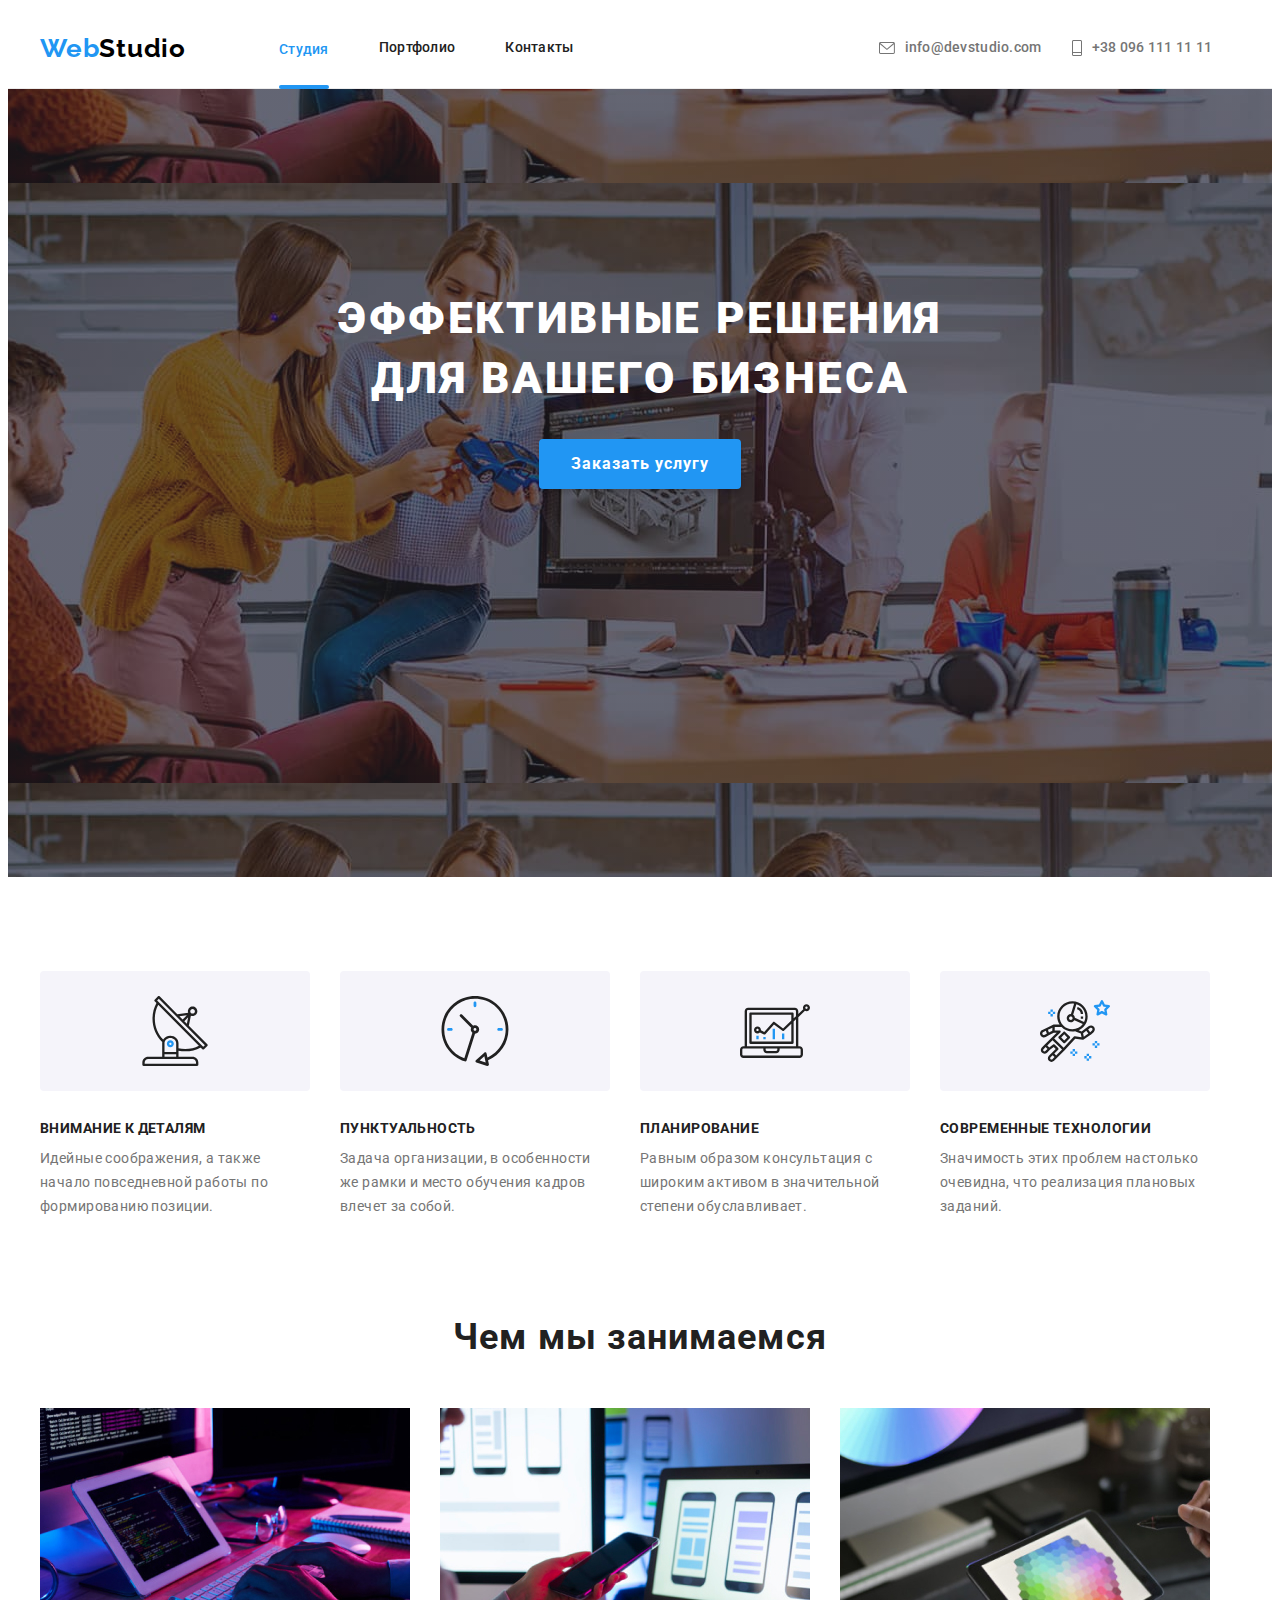
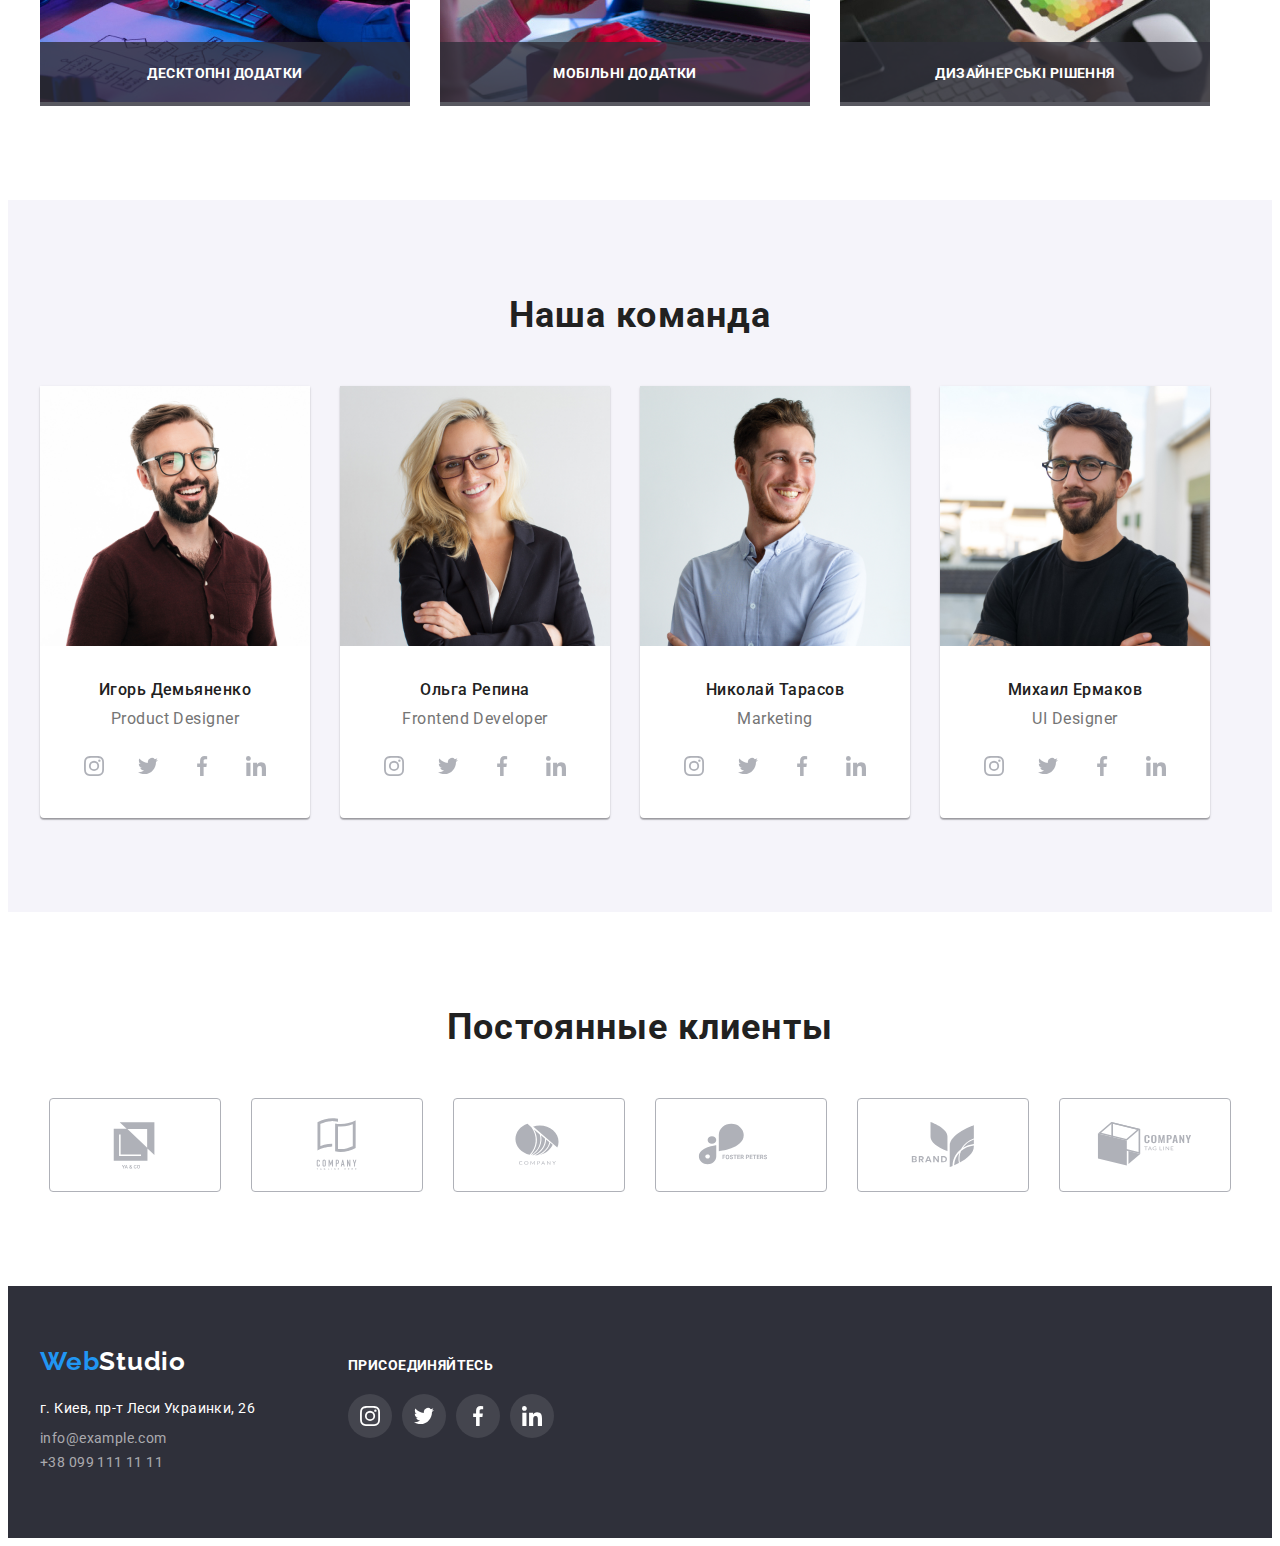
==== index.html @ 121e08d0 "#6 START" ====
<!DOCTYPE html>
<html lang="en">

<head>
  <meta charset="UTF-8" />
  <meta http-equiv="X-UA-Compatible" content="IE=edge" />
  <meta name="viewport" content="width=device-width, initial-scale=1.0" />
  <title>goit-markup-hw-05</title>
  <link rel="preconnect" href="https://fonts.googleapis.com" />
  <link rel="preconnect" href="https://fonts.gstatic.com" crossorigin />
  <link href="https://fonts.googleapis.com/css2?family=Raleway:wght@700&family=Roboto:wght@400;500;700;900&display=swap"
    rel="stylesheet" />
  <link rel="stylesheet" href="https://cdnjs.cloudflare.com/ajax/libs/modern-normalize/1.1.0/modern-normalize.min.css"
    integrity="sha512-wpPYUAdjBVSE4KJnH1VR1HeZfpl1ub8YT/NKx4PuQ5NmX2tKuGu6U/JRp5y+Y8XG2tV+wKQpNHVUX03MfMFn9Q=="
    crossorigin="anonymous" referrerpolicy="no-referrer" />
  <link rel="stylesheet" href="./css/styles.css" />
</head>

<body class="page">
  <!-- Header section -->
  <header class="page-header">
    <div class="container header-container">
      <nav class="nav-site, link">
        <a class="logo-link link" href="" lang="en">Web<span class="logo-accent">Studio</span></a>
        <ul class="nav-list list">
          <li><a class="nav-item nav-item-studio" href="">Студия</a></li>
          <li><a class="nav-item link" href="./portfolio.html">Портфолио</a></li>
          <li><a class="nav-item link nav-item-contacts" href="index.html">Контакты</a></li>
        </ul>
      </nav>

      <ul class="contacts-header list">
        <li class="contacts-item">
          <a class="contacts-link link contacts-link-icons" href="info@devstudio.com"><svg class="mailhover-icons"
              width="16px" height="12px">
              <use href="./images/icons/icons2.svg#mailhover">
            </svg>info@devstudio.com</a>
        </li>
        <li class="contacts-item"><a class="contacts-tel link" href="+380961111111"><svg class="vector-icons"
              width="10px" height="16px">
              <use href="./images/icons/icons2.svg#vector">
            </svg>+38 096 111 11 11</a></li>
      </ul>
    </div>
  </header>

  <!-- Main -->
  <main>
    <!-- Hero -->

    <section class="hero overlay">
      <div class="container container-hero">
        <h1 class="hero-text">
          Эффективные решения <br />
          для вашего бизнеса
        </h1>
        <button type="button" data-modal-open class="btn container-btn">Заказать услугу</button>
      </div>
    </section>
    
    <!--  Наши преимущества advantage -->

    <section class="advantage">
      <!-- <h2>Наши преимущества</h2> -->
      <div class="container advantage-container">
        <ul class="advantage-list list">
          <li class="advantage-antenna advantage-icons">
            <div class="icon"><svg class="antenna" width="70px" height="70px">
                <use href="./images/icons/icons2.svg#antenna"></use>
              </svg></div>
            <div class="advantage-item">
              <h3 class="advantage-title">Внимание к деталям</h3>
              <p class="advantage-text">
                Идейные соображения, а также <br />
                начало повседневной работы по <br />
                формированию позиции.
              </p>
            </div>
          </li>
          <li class="advantage-clock advantage-icons">
            <div class="icon"><svg class="clock" width="70px" height="70px">
                <use href="./images/icons/icons2.svg#clock"></use>
              </svg></div>
            <div class="advantage-item">
              <h3 class="advantage-title">Пунктуальность</h3>
              <p class="advantage-text">
                Задача организации, в особенности <br />
                же рамки и место обучения кадров <br />
                влечет за собой.
              </p>
            </div>
          </li>
          <li class="advantage-diagram advantage-icons">
            <div class="icon"><svg class="diagram" width="70px" height="70px">
                <use href="./images/icons/icons2.svg#diagram"></use>
              </svg></div>
            <div class="advantage-item">
              <h3 class="advantage-title">Планирование</h3>
              <p class="advantage-text">
                Равным образом консультация с <br />
                широким активом в значительной <br />
                степени обуславливает.
              </p>
            </div>
          </li>
          <li class="advantage-astronaut advantage-icons">
            <div class="icon"><svg class="astronaut" width="70px" height="70px">
                <use href="./images/icons/icons2.svg#astronaut"></use>
              </svg>
            </div>
            <h3 class="advantage-title">Современные технологии</h3>
            <p class="advantage-text">
              Значимость этих проблем настолько <br />
              очевидна, что реализация плановых <br />
              заданий.
            </p>
          </li>
        </ul>
      </div>
    </section>

    <!-- Чем мы занимаемся benefits -->

    <section class="benefits">
      <div class="container container-benefits">
        <h2 class="benefits-text">Чем мы занимаемся</h2>
        <ul class="benefits-list list">
          <li class="benefits-item">
            <div class="benefits-foto-list">
              <img src="./images/studio/img1.jpg" alt="Верстка" width="370" />
              <div class="benefits-photo-list-action">
                <p class="benefits-text-action">
                  Десктопні додатки
                </p>
              </div>
            </div>
          </li>
          <li class="benefits-item">
            <div class="benefits-foto-list">
              <img src="./images/studio/img2.jpg" alt="Наше качество" width="370" />
              <div class="benefits-photo-list-action">
                <p class="benefits-text-action">
                  Мобільні додатки
                </p>
              </div>
            </div>
          </li>
          <li class="benefits-item">
            <div class="benefits-foto-list">
              <img src="./images/studio/img3.jpg" alt="Палитра" width="370" />
              <div class="benefits-photo-list-action">
                <p class="benefits-text-action">
                  Дизайнерські рішення
                </p>
              </div>
            </div>
          </li>
        </ul>
      </div>
    </section>

    <!-- Наша команда -->

    <section class="team">
      <div class="container container-team">
        <h2 class="team-text">Наша команда</h2>
        <ul class="team-list list">
          <li class="team-items">
            <img class="team-photo" src="./images/studio/img4.jpg" alt="работник1" width="270" />
            <div class="team-name-post">
              <h3 class="team-name">Игорь Демьяненко</h3>
              <p class="team-post">Product Designer</p>
              <ul class="social-list">
                <li><a class="social-link" href rel="noopener nooferrer" target="_blank" aria-label="instagram">
                    <svg class="social-icon" width="20px" height="20px">
                      <use href="./images/icons/icons2.svg#instagram"></use>
                    </svg>
                  </a></li>
                <li><a class="social-link" href rel="noopener nooferrer" target="_blank" aria-label="twitter">
                    <svg class="social-icon" width="20px" height="20px">
                      <use href="./images/icons/icons2.svg#twitter"></use>
                    </svg>
                  </a></li>
                <li><a class="social-link" href rel="noopener nooferrer" target="_blank" aria-label="facebook">
                    <svg class="social-icon" width="20px" height="20px">
                      <use href="./images/icons/icons2.svg#facebook"></use>
                    </svg>
                  </a></li>
                <li><a class="social-link" href rel="noopener nooferrer" target="_blank" aria-label="linkedin">
                    <svg class="social-icon" width="20px" height="20px">
                      <use href="./images/icons/icons2.svg#linkedin"></use>
                    </svg>
                  </a></li>
              </ul>
            </div>
          </li>
          <li class="team-items">
            <img class="team-photo" src="./images/studio/img5.jpg" alt="работник2" width="270" />
            <div class="team-name-post">
              <h3 class="team-name">Ольга Репина</h3>
              <p class="team-post">Frontend Developer</p>
              <ul class="social-list">
                <li><a class="social-link" href rel="noopener nooferrer" target="_blank" aria-label="instagram">
                    <svg class="social-icon" width="20px" height="20px">
                      <use href="./images/icons/icons2.svg#instagram"></use>
                    </svg>
                  </a></li>
                <li><a class="social-link" href rel="noopener nooferrer" target="_blank" aria-label="twitter">
                    <svg class="social-icon" width="20px" height="20px">
                      <use href="./images/icons/icons2.svg#twitter"></use>
                    </svg>
                  </a></li>
                <li><a class="social-link" href rel="noopener nooferrer" target="_blank" aria-label="facebook">
                    <svg class="social-icon" width="20px" height="20px">
                      <use href="./images/icons/icons2.svg#facebook"></use>
                    </svg>
                  </a></li>
                <li><a class="social-link" href rel="noopener nooferrer" target="_blank" aria-label="linkedin">
                    <svg class="social-icon" width="20px" height="20px">
                      <use href="./images/icons/icons2.svg#linkedin"></use>
                    </svg>
                  </a></li>
              </ul>
            </div>
          </li>
          <li class="team-items">
            <img class="team-photo" src="./images/studio/img6.jpg" alt="работник3" width="270" />
            <div class="team-name-post">
              <h3 class="team-name">Николай Тарасов</h3>
              <p class="team-post">Marketing</p>
              <ul class="social-list">
                <li><a class="social-link" href rel="noopener nooferrer" target="_blank" aria-label="instagram">
                    <svg class="social-icon" width="20px" height="20px">
                      <use href="./images/icons/icons2.svg#instagram"></use>
                    </svg>
                  </a></li>
                <li><a class="social-link" href rel="noopener nooferrer" target="_blank" aria-label="twitter">
                    <svg class="social-icon" width="20px" height="20px">
                      <use href="./images/icons/icons2.svg#twitter"></use>
                    </svg>
                  </a></li>
                <li><a class="social-link" href rel="noopener nooferrer" target="_blank" aria-label="facebook">
                    <svg class="social-icon" width="20px" height="20px">
                      <use href="./images/icons/icons2.svg#facebook"></use>
                    </svg>
                  </a></li>
                <li><a class="social-link" href rel="noopener nooferrer" target="_blank" aria-label="linkedin">
                    <svg class="social-icon" width="20px" height="20px">
                      <use href="./images/icons/icons2.svg#linkedin"></use>
                    </svg>
                  </a>
                </li>
              </ul>
            </div>
          </li>
          <li class="team-items">
            <img class="team-photo" src="./images/studio/img7.jpg" alt="работник4" width="270" />
            <div class="team-name-post">
              <h3 class="team-name">Михаил Ермаков</h3>
              <p class="team-post">UI Designer</p>
              <ul class="social-list">
                <li><a class="social-link" href rel="noopener nooferrer" target="_blank" aria-label="instagram">
                    <svg class="social-icon" width="20px" height="20px">
                      <use href="./images/icons/icons2.svg#instagram"></use>
                    </svg>
                  </a></li>
                <li><a class="social-link" href rel="noopener nooferrer" target="_blank" aria-label="twitter">
                    <svg class="social-icon" width="20px" height="20px">
                      <use href="./images/icons/icons2.svg#twitter"></use>
                    </svg>
                  </a></li>
                <li><a class="social-link" href rel="noopener nooferrer" target="_blank" aria-label="facebook">
                    <svg class="social-icon" width="20px" height="20px">
                      <use href="./images/icons/icons2.svg#facebook"></use>
                    </svg>
                  </a></li>
                <li><a class="social-link" href rel="noopener nooferrer" target="_blank" aria-label="linkedin">
                    <svg class="social-icon" width="20px" height="20px">
                      <use href="./images/icons/icons2.svg#linkedin"></use>
                    </svg>
                  </a></li>
              </ul>
            </div>
          </li>
        </ul>
      </div>
    </section>
    <!-- Постоянные клиенты -->
    <section class="section section-clients">
      <div class="container">
        <h3 class="title-clients">Постоянные клиенты</h3>
        <ul class="list-clients">
          <li class="client-box ">
            <a class="clients-icon-icon" href="" target="_blank" rel="noopener nooferrer" aria-label="YA & CO">
              <svg class="clients-icon" width="106px" height="60px">
                <use href="./images/icons/icons2.svg#logo1"></use>
              </svg></a>
          </li>
          <li class="client-box"><a class="clients-icon-icon" href="" target="_blank" rel="noopener nooferrer"
              aria-label="Company tagline here">
              <svg class="clients-icon" width="106px" height="60px">
                <use href="./images/icons/icons2.svg#logo2"></use>
              </svg></a>
          </li>
          <li class="client-box"><a class="clients-icon-icon" href="" target="_blank" rel="noopener nooferrer"
              aria-label="Company">
              <svg class="clients-icon" width="106px" height="60px">
                <use href="./images/icons/icons2.svg#logo3"></use>
              </svg></a>
          </li>
          <li class="client-box"><a class="clients-icon-icon" href="" target="_blank" rel="noopener nooferrer"
              aria-label="FOSTER PETERS">
              <svg class="clients-icon" width="106px" height="60px">
                <use href="./images/icons/icons2.svg#logo4"></use>
              </svg></a>
          </li>
          <li class="client-box"><a class="clients-icon-icon" href="" target="_blank" rel="noopener nooferrer"
              aria-label="Brand">
              <svg class="clients-icon" width="106px" height="60px">
                <use href="./images/icons/icons2.svg#logo5"></use>
              </svg></a>
          </li>
          <li class="client-box"><a class="clients-icon-icon" href="" target="_blank" rel="noopener nooferrer"
              aria-label="Company tag line">
              <svg class="clients-icon" width="106px" height="60px">
                <use href="./images/icons/icons2.svg#logo6"></use>
              </svg></a>
          </li>
        </ul>
      </div>
    </section>
  </main>
  <!-- Футер -->
  <footer class="footer">
    <div class="container">
      <div class="footer-flex">
        <a class="logo-link link logo-link-footer" href="" lang="en">Web<span
            class="logo-accent-footer">Studio</span></a>
        <address>
          <ul class="footer-list list">
            <li class="footer-item">
              <a class="footer-mail link" href="https://bit.ly/3pXMvUd" target="_blank" rel="noopener noreferrer"><samp
                  class="footer-text">г. Киев, пр-т Леси Украинки, 26</samp>
              </a>
            </li>
            <li class="footer-item">
              <a class="link-footer" href="mailto:info@devstudio.com">info@example.com</a>
            </li>
            <li><a class="footer-tel link" href="tel=+380991111111">+38 099 111 11 11</a></li>
          </ul>
        </address>
      </div>
      <!-- Футер. Правый блок -->
      <div class="footer-right-block ">
        <h3 class="footer-title">присоединяйтесь</h3>
        <ul class="footer-social-list">
          <li><a class="footer-social-link" href rel="noopener nooferrer" target="_blank" aria-label="instagram">
              <svg class="footer-social-icon" width="20px" height="20px">
                <use href="./images/icons/icons2.svg#instagram"></use>
              </svg>
            </a></li>
          <li><a class="footer-social-link" href rel="noopener nooferrer" target="_blank" aria-label="twitter">
              <svg class="footer-social-icon" width="20px" height="20px">
                <use href="./images/icons/icons2.svg#twitter"></use>
              </svg>
            </a></li>
          <li><a class="footer-social-link" href rel="noopener nooferrer" target="_blank" aria-label="facebook">
              <svg class="footer-social-icon" width="20px" height="20px">
                <use href="./images/icons/icons2.svg#facebook"></use>
              </svg>
            </a></li>
          <li><a class="footer-social-link" href rel="noopener nooferrer" target="_blank" aria-label="linkedin">
              <svg class="footer-social-icon" width="20px" height="20px">
                <use href="./images/icons/icons2.svg#linkedin"></use>
              </svg>
            </a></li>
      </div>
    </div>
  </footer>
  <div class="backdrope is-hidden" data-modal>
    <div class="modal">
      <button type="button" class="button-close-modal" data-modal-close>
        <svg class="svg-close-modal" width="11" height="11">
          <use href="./images/icons/icons2.svg#close"></use>
        </svg>
      </button>
    </div>
  </div>
  <script src="./js/modal.js"></script>
</body>

</html>
---- css/styles.css ----
:root {
    /* fonts */
    --main-font: 'Roboto', sans-serif;
    --secondary-font: 'Raleway', sans-serif;
    /* text color */
    --main-txt-cl: #212121;
    --secondary-txt-cl: #757575;
    --logo-blue-txt-cl: #2196F3;
    --logo-black-txt-cl: #000000;
    --logo-white-txt-cl: #FFFFFF;
    /* bg color */
    --dark-bg-cl: #2F303A;
    --light-bg-cl: #F5F4FA;
    /* others */
    --button-text-color: #000000;
    --focus-color: #ffffff;
}


body {
    font-family: var(--main-font);
    color: var(--main-txt-cl);
}

/* reset styles */
.link-footer, .contacts-link,
.link,
.link-cards {
    text-decoration: none;
    color: currentColor;
}

.list {
    list-style: none;
    padding: 0;
    margin: 0;
}

h1,h2,h3,h4,h5,h6,p {
    margin: 0;
}

/* Header section */
.container {
    width: 1200px;
    padding-left: 15px;
    padding-right: 15px;
    margin-left: auto;
    margin-right: auto;
}
.container-styles {
    padding-top: 94px;
    padding-bottom: 94px;
}

.page-header {
border-bottom: 1px solid #ECECEC;
}
.header-container {
    display: flex;
    
}
 .link {
    display: flex;
}
 
.logo-link {
    margin-right: 93px;
    align-items: center;
}
 
.nav-list {
    display: flex;
    align-items: center;    
}

.nav-item {
    padding-top: 32px;
    padding-bottom: 32px;
    margin-right: 50px;
}

.nav-item {
    position: relative;
    transition: color 250ms cubic-bezier(0.4, 0, 0.2, 1);


}

.nav-item-contacts {
    margin-right: 0;
}   

.contacts-header {
    margin-left: 305px;
    display: flex;
    align-items: center;
    font-weight: 500;
    font-size: 14px;
    color: #757575;
    
}

.mailhover-icons {
    display: flex;
    justify-content: center;
    align-items: center;
    margin-right: 10px;
    fill:currentColor;
    
}
.vector-icons {
    display: flex;
    justify-content: center;
    align-items: center;
    margin-right: 10px;
    fill: currentColor; 
    
}
.contacts-link {
    align-items: center;
    padding-top: 32px;
    padding-bottom: 32px;
    margin-right: 30px;
    position: relative;
    transition: color 250ms cubic-bezier(0.4, 0, 0.2, 1);
    
}

.contacts-tel {
    padding-top: 32px;
    padding-bottom: 32px;
    position: relative;
    transition: color 250ms cubic-bezier(0.4, 0, 0.2, 1);
}

.logo-link {
    font-family: var(--secondary-font);
    color: var(--logo-blue-txt-cl);
    font-weight: 700;
    font-size: 26px;
    line-height: 1.19;
    letter-spacing: 0.03em;
}

.logo-accent {
    color: var(--logo-black-txt-cl);
}

.nav-item {
    font-weight: 500;
    font-size: 14px;
    line-height: 1.14;
    letter-spacing: 0.02em;
    color: var(--main-txt-cl)
}

.nav-item-studio {
    font-weight: 500;
    font-size: 14px;
    line-height: 1.14;
    letter-spacing: 0.02em;
    color: var(--logo-blue-txt-cl);
    text-decoration: none;
}


/* Подчёркивание */

.nav-item-studio {
    position: relative;
    color: #2196F3;
}

.nav-item-studio::after {
    position: absolute;
    bottom: 0;
    left: 0;
    content: "";
    width: 100%;
    height: 4px;
    border-radius: 2px;
    background-color: #2196F3;
}

.nav-item:hover,
.nav-item:focus {
    color: var(--logo-blue-txt-cl);
}

.contacts-link,
.contacts-tel {
    font-weight: 500;
    font-size: 14px;
    line-height: 1.14;
    letter-spacing: 0.02em;
    color: var(--logo-blue-txt-cl)
    margin-left: 10px;

}
.contacts-link-portfolio {
    font-weight: 500;
    font-size: 14px;
    line-height: 1.14;
    letter-spacing: 0.02em;
    color: var(--secondary-txt-cl)
}
.contacts-link:hover,
.contacts-link:focus {
    color: var(--logo-blue-txt-cl);
}

.contacts-tel {
    font-weight: 500;
    font-size: 14px;
    line-height: 1.14;
    letter-spacing: 0.02em;
    color: var(--secondary-txt-cl)
}

.contacts-tel:hover,
.contacts-tel:focus {
    color: var(--logo-blue-txt-cl);
}



/* Hero */

.overlay {
    max-width: 1600px;
    height: 600px;
    margin-right: auto;
    margin-left: auto;
    background-image:linear-gradient(to right,
    rgba(47, 48, 58, 0.4),
    rgba(47, 48, 58, 0.4)),
    url(../images/studio/imghero.jpg);
    background-position: center;
    background-color: #C4C4C4;;
}

.hero {
    padding-top: 94px;
    padding-bottom: 94px;
    margin-left: auto;
    margin-right: auto;
    background-color: var(--dark-bg-cl);
    
}

.hero-text {
    margin-top: 106px;
    margin-bottom: 30px;
    font-weight: 900;
    font-size: 44px;
    line-height: 1.36;
    text-align: center;
    letter-spacing: 0.06em;
    text-transform: uppercase;
    color: #FFFFFF;
}

.container-btn {
    display: flex;
    margin: 0 auto;
    margin-bottom: 106px;
}
.btn {
    max-width: 250px;
    min-width: 200px;
    max-height: 50px;
    padding-top: 10px;
    padding-right: 32px;
    padding-bottom: 10px;
    padding-left: 32px;  
    transition: color 250ms cubic-bezier(0.4, 0, 0.2, 1),
    background-color 250ms cubic-bezier(0.4, 0, 0.2, 1);
}

.btn {
    font-family: inherit;
    font-weight: 700;
    font-size: 16px;
    line-height: 1.88;
    letter-spacing: 0.06em;
    color: #FFFFFF;
    background: #2196F3;
    box-shadow: 0px 4px 4px rgba(0, 0, 0, 0.15);
    border-radius: 4px;
    border: transparent;
    transition: color 250ms cubic-bezier(0.4, 0, 0.2, 1),
    background-color 250ms cubic-bezier(0.4, 0, 0.2, 1);
}

.btn:hover,
.btn:focus {
    cursor: pointer;
    --button-text-color: #000000;
        color: var(--button-text-color);
        --focus-color: #ffffff;
        background-color: var(--focus-color);

}
/* Наши преимущества */
.advantage {
    padding-top: 94px;
    padding-bottom: 94px;
}
.icon {
    display: flex;
    justify-content: center;
    align-items: center;
    width: 270px;
    height: 120px;
    background-color: #F5F4FA;
    border-radius: 4px;
    margin-bottom: 30px;
    
}

.advantage-list {
    display: flex;
    gap: 30px;
}

.advantage-list:last-child {
    margin-right: 0;
}
.advantage-title {
    margin-bottom: 10px;
    width: 270px;
    height: 16px;
    font-weight: 700;
    font-size: 14px;
    line-height: 1.14;
    letter-spacing: 0.03em;
    text-transform: uppercase;
    color: var(--main-txt-cl);
}

.advantage-text {
    width: 270px;
    height: 75px;
    font-weight: 400;
    font-size: 14px;
    line-height: 1.71;
    letter-spacing: 0.03em;
    color: var(--secondary-txt-cl)
}

/* Чем мы занимаемся */
.benefits {
    padding-bottom: 94px;
}


.benefits-text {
    margin-bottom: 50px;
    font-weight: 700;
    font-size: 36px;
    line-height: 1.17;
    text-align: center;
    letter-spacing: 0.03em;
    color: var(--main-txt-cl)
}
.benefits-list {
    display: flex;
    gap: 30px;
}
/* Чем мы занимаемся (текст на фото) */
.benefits-foto-list{
    position: relative;
}

.benefits-photo-list-action {
    position: absolute;
    width: 100%;
    bottom: 0;
    padding-top: 24px;
    padding-bottom: 24px;
    overflow: hidden;
    opacity: 1;
    background: rgba(47, 48, 58, 0.8);
    transition: opacity 250ms cubic-bezier(0.4, 0, 0.2, 1);
}

.benefits-text-action {
    font-family: 'Roboto';
    font-style: normal;
    font-weight: 700;
    font-size: 14px;
    line-height: 1.14;
    text-align: center;
    letter-spacing: 0.03em;
    text-transform: uppercase;
    color: #FFFFFF;
}







/* Наша команда */
.team {
    padding-top: 94px;
    padding-bottom: 94px;
    background-color: var(--light-bg-cl);
}

.team-name-post {
padding-top: 30px;
padding-bottom: 30px;
}

.team-text {
    margin-bottom: 50px;
    font-weight: 700;
    font-size: 36px;
    line-height: 1.17;
    text-align: center;
    letter-spacing: 0.03em;
    color: var(--main-txt-cl);
    
}

.team-list {
    width: 270px;
    display: flex;
    gap: 30px;
}

.team-items {
    box-shadow: 0px 1px 3px rgba(0, 0, 0, 0.12), 0px 1px 1px rgba(0, 0, 0, 0.14), 0px 2px 1px rgba(0, 0, 0, 0.2);
    border-radius: 0px 0px 4px 4px;
    background: #FFFFFF;
} 

.team-name {
   
    margin-bottom: 10px;
    font-weight: 500;
    font-size: 16px;
    line-height: 1.19;
    text-align: center;
    letter-spacing: 0.03em;
    color: var(--main-txt-cl)
}

.team-post {
    font-weight: 400;
    font-size: 16px;
    line-height: 1.19;
    text-align: center;
    letter-spacing: 0.03em;
    color: var(--secondary-txt-cl);
    margin-bottom: 16px;
    

}
.team-list {
    align-items: center;
   
}

.social-link {
    
    align-items: center;
    justify-content: center;
    display: flex;
    width: 44px;
    height: 44px;
    background-color: #ffffff;
    border-radius: 50%;
    transition: color 250ms cubic-bezier(0.4, 0, 0.2, 1),
    background-color 250ms cubic-bezier(0.4, 0, 0.2, 1);
    
}

.social-list {
    gap: 10px;
    display: flex;
    align-items: center;
    justify-content: center;
    padding-right: 32px;
    padding-left: 32px;
    list-style: none;
    
}
.social-icon {
    fill: #AFB1B8;  
}

.social-link:hover,
.social-link:focus {
    background-color: #2196F3;
    outline: none;
    
}

.social-link:hover .social-icon {
    fill: #ffffff;
}
.social-link:focus .social-icon {
    fill: #ffffff;
}

/* Постоянные клиенты */

.section-clients {
    padding-top: 94px;
    padding-bottom: 94px;
}
.list-clients {
    display: flex;
    list-style: none;
    align-items: center;
    justify-content: center;
    gap: 30px;
    margin: 0;
    padding: 0;
    transition: color 250ms cubic-bezier(0.4, 0, 0.2, 1),
    border-color 250ms cubic-bezier(0.4, 0, 0.2, 1);
    
}

.clients-icon-icon {
    display: flex;
    align-items: center;
    justify-content: center;
    width: 170px;
    height: 92px;
    background-color: #ffffff;
    border: 1px solid #AFB1B8;
    border-radius: 4px;
    fill: #AFB1B8;
    transition: color 250ms cubic-bezier(0.4, 0, 0.2, 1),
    border-color 250ms cubic-bezier(0.4, 0, 0.2, 1);

}


.clients-icon-icon:hover,
.clients-icon-icon:focus {
    fill: #2196F3;
    border-color: #2196F3;
    border: 1px solid #2196F3;
    outline: none;
   
   
}

.title-clients {
    font-family: 'Roboto';
        font-style: normal;
        font-weight: 700;
        font-size: 36px;
        line-height: 1.17;
        text-align: center;
        letter-spacing: 0.03em;
        color: #212121;
        margin-bottom: 50px;
}
/* Футер */
.footer {
    padding-top: 60px;
    padding-bottom: 60px;
    background-color: var(--dark-bg-cl);
    
}

.footer .container {
    display: flex;
    align-items: baseline;
}
.logo-link-footer {
    width: 145px;
    height: 31px;
    margin-bottom: 20px;
    
}
.logo-accent-footer {
    color: var(--logo-white-txt-cl);
    
}

.footer-list {
    width: 231px;
    height: 81px;
   
}


.footer-text {
    margin-bottom: 9px;
    font-family: 'Roboto';
    font-style: normal;
    font-weight: 400;
    font-size: 14px;
    line-height: 1.71;
    letter-spacing: 0.03em;
    color: var(--logo-white-txt-cl)
}

.footer-text:hover,
.footer-text:focus {
    color: var(--logo-blue-txt-cl);
}

.link-footer {
    margin-bottom: 9px;
    font-family: 'Roboto';
    font-style: normal;
    font-weight: 400;
    font-size: 14px;
    line-height: 1.71;
    letter-spacing: 0.03em;
    color: rgba(255, 255, 255, 0.6);
    transition: color 250ms cubic-bezier(0.4, 0, 0.2, 1),
    background-color 250ms cubic-bezier(0.4, 0, 0.2, 1);
}

.link-footer:hover,
.link-footer:focus {
    color: var(--logo-blue-txt-cl);
}

.footer-tel {
    font-family: 'Roboto';
    font-style: normal;
    font-weight: 400;
    font-size: 14px;
    line-height: 1.71;
    letter-spacing: 0.03em;
    color: rgba(255, 255, 255, 0.6);
}

.footer-text, 
.link-footer,
.footer-tel {
    width: 231px;
    height: 21px;
}

.footer-tel:hover,
.footer-tel:focus {
    color: var(--logo-blue-txt-cl);
}


/* Футер. Правый блок */


.footer-right-block {
margin-left: 70px;
   
} 

.footer-social-list {
    display: flex;
    align-items: baseline;
    justify-content: center; 
     gap: 10px;
    list-style: none;
    margin: 0;
    padding-left: 0;
}

.footer-social-link {
    display: flex;
    align-items: center;
    justify-content: center;
    width: 44px;
    height: 44px;
    background-color: rgba(255, 255, 255, 0.1);
    border-radius: 50%;
    margin-top: 20px;
    transition: color 250ms cubic-bezier(0.4, 0, 0.2, 1),
    background-color 250ms cubic-bezier(0.4, 0, 0.2, 1);
}

.footer-title {
    display: flex;
    align-items: baseline;
    font-family: 'Roboto';
    font-style: normal;
    font-weight: 700;
    font-size: 14px;
    line-height: 1.14;
    letter-spacing: 0.03em;
    text-transform: uppercase;
    color: #FFFFFF;
    padding-left: 0;
}

.footer-social-icon {
    fill: #FFFFFF;
}
.footer-social-link:hover,
.footer-social-link:focus {
    fill: #2196F3;
    border-color: #2196F3;
    border: 1px solid #2196F3;
    background-color: #2196F3;
    outline: none;
} 

/* Prtfolio*/
.page-header-portfolio {
    border-bottom: 1px solid #ECECEC;
}

.nav-item-portfolio {
    font-weight: 500;
    font-size: 14px;
    line-height: 1.14;
    letter-spacing: 0.02em;
    color: var(--logo-blue-txt-cl);
    text-decoration: none;
}
.nav-item-portfolio-contacts {
    margin: 0 auto;
}

/* Псевдо портфолио */
.nav-item-portfolio {
    position: relative;
    color: #2196F3;
}
.nav-item-portfolio::after {
    position: absolute;
    bottom: 0;
    left: 0;
    content: "";
    width: 100%;
    height: 4px;
    border-radius: 2px;
    background-color: #2196F3;
}




.contacts-link-portfolio {
    margin-right: 50px;
    padding-top: 32px;
    padding-bottom: 32px;
}
.contacts-link-portfolio:hover,
.contacts-link-portfolio:focus {
    color: var(--logo-blue-txt-cl);
}

/* Портфолио кнопки */

.portfolio-button {
    padding-top: 94px;
    padding-bottom: 94px;
}


.portfolio-list {
    display:flex;
    justify-content: center ;
    gap: 8px;
    margin-bottom: 50px;
   
}

.portfolio-btn-curent {
    width: 73px;
    height: 38px;
    padding-top: 6px;
    padding-right: 22px;
    padding-bottom: 6px;
    padding-left: 22px;
}

.portfolio-btn-site {
    max-width: 200px;
    min-width: 130px;
    width: 128px;
    height: 38px;
    padding-top: 6px;
    padding-right: 22px;
    padding-bottom: 6px;
    padding-left: 22px;
}

.portfolio-btn-app {
    width: 145px;
    height: 38px;
    padding-top: 6px;
    padding-right: 22px;
    padding-bottom: 6px;
    padding-left: 22px;
}

.portfolio-btn-design {
    width: 103px;
    height: 38px;
    padding-top: 6px;
    padding-right: 22px;
    padding-bottom: 6px;
    padding-left: 22px;
}

.portfolio-btn-marketing {
    width: 130px;
    height: 38px;
    padding-top: 6px;
    padding-right: 22px;
    padding-bottom: 6px;
    padding-left: 22px;;
}
.portfolio-btn{
    
    font-family: 'Roboto';
    font-style: normal;
    font-weight: 500;
    font-size: 16px;
    line-height: 1.62;
    text-align: center;
    letter-spacing: 0.03em;
    border: none;
    border-radius: 4px;
    background: #F5F4FA;
    transition: color 250ms cubic-bezier(0.4, 0, 0.2, 1),
    background-color 250ms cubic-bezier(0.4, 0, 0.2, 1),
    box-shadow 250ms cubic-bezier(0.4, 0, 0.2, 1);
}
.portfolio-list,
.portfolio-btn, {
    color: var(--main-txt-cl);
}

 .current {
    font-family: 'Roboto';
    font-style: normal;
    color:#FFFFFF;
    background: #2196F3;
    border-radius: 4px;
    border: none;
}
 
.portfolio-btn:hover,
.portfolio-btn:focus {
    background: var(--logo-blue-txt-cl);
    color: #FFFFFF;

}

.title {
    position: absolute;
    width: 1px;
    height: 1px;
    margin: -1px;
    border: 0;
    padding: 0;
    white-space: nowrap;
    clip-path: inset(100%);
    clip: rect(0 0 0 0);
    overflow: hidden;
}

.portfolio-cards-title {
    
    max-width: 350px;
    min-width: 340px;
    width: 322px;
    height: 36px;
    font-weight: 700;
    font-size: 18px;
    line-height: 2;
    letter-spacing: 0.06em;
    color: var(--main-txt-cl)
}

.portfolio-cards-text {
    width: 322px;
    height: 30px;
    font-weight: 400;
    font-size: 16px;
    line-height: 1.88;
    letter-spacing: 0.03em;
    color: var(--secondary-txt-cl)
}
.link-cards:hover,
.link-cards:focus {
color: var(--logo-blue-txt-cl);

}

.portfolio-cards-list {
    display: flex;
    flex-wrap: wrap;
    gap: 30px;
}

.item-cards {
    box-sizing: border-box;
    width: 370px;
    
    background: #FFFFFF;
    border: 1px solid #EEEEEE;
}
.cards-name {
    padding-top: 20px;
    padding-bottom: 20px;
    padding-right: 24px;
    padding-left: 24px;
}
.item-cards:hover {
    box-shadow: 0px 1px 1px rgba(0, 0, 0, 0.12), 0px 4px 4px rgba(0, 0, 0, 0.06), 1px 4px 6px rgba(0, 0, 0, 0.16);
}




/* Модальное окно */

 .backdrope {
    position: fixed;
    top: 0;
    left: 0; 
    width: 100%;
    height: 100%;
    z-index: 1000; 
    align-items: center;
    background: rgba(0,0,0,0.2);
    transition: opacity 250ms cubic-bezier(0.4, 0,0.2,1),
    visibility 250ms cubic-bezier(0.4, 0, 0.2, 1);

    
} 

.backdrope.is-hidden {
     overflow: hidden; 
     opacity: 0; 
     pointer-events: none;
} 

.modal {
    position: relative;
    top: 50%;
    left: 50%;
    transform: translate(-50%, -50%);
    width: 528px;
    height: 581px;
    background-color: #FFFFFF;
    box-shadow: 0px 1px 3px rgba(0, 0, 0, 0.12), 0px 1px 1px rgba(0, 0, 0, 0.14), 0px 2px 1px rgba(0, 0, 0, 0.2);
    border-radius: 4px;

    
}

.button-close-modal {
    position: absolute;
    top: 8px;
    right: 8px;
    display: flex;
    align-items: center;
    justify-content: center;
    width: 30px;
    height: 30px;
    padding: 0;
    background: #ffffff;
    border: 1px solid rgba(0, 0, 0, 0.1);
    border-radius: 50%;
    background-color: transparent;
    cursor: pointer;
}

/* .svg-close-modal {
     position: absolute; 
     right: 0;
    top: 0; 
    display: flex;
        align-items: center;
        justify-content: center;
} */


/* Портфолио текст */


.portfolio-foto {
    position: relative;
    overflow: hidden; 
}
.portfolio-overlay {
    position: absolute;
    display: block;
    bottom: 0;
    left: 0;
    width: 100%;
    height: 100%;
    background-color: rgba(33, 150, 243, 0.9);
    transform: translateY(100%);
    transition: transform 250ms cubic-bezier(0.4, 0, 0.2, 1);
    
}
.portfolio-overlay-text {
    font-family: var(--main-font);
    font-style: normal;
    font-weight: 400;
    font-size: 18px;
    line-height: 1.56;
    padding-top: 63px;
    padding-bottom: 63px;
    padding-left: 24px;
    padding-right: 24px;
    letter-spacing: 0.03em;
    color: #ffffff;
}
.portfolio-foto:hover .portfolio-overlay {
    transform: translateY(0);
    opacity: 1;
}
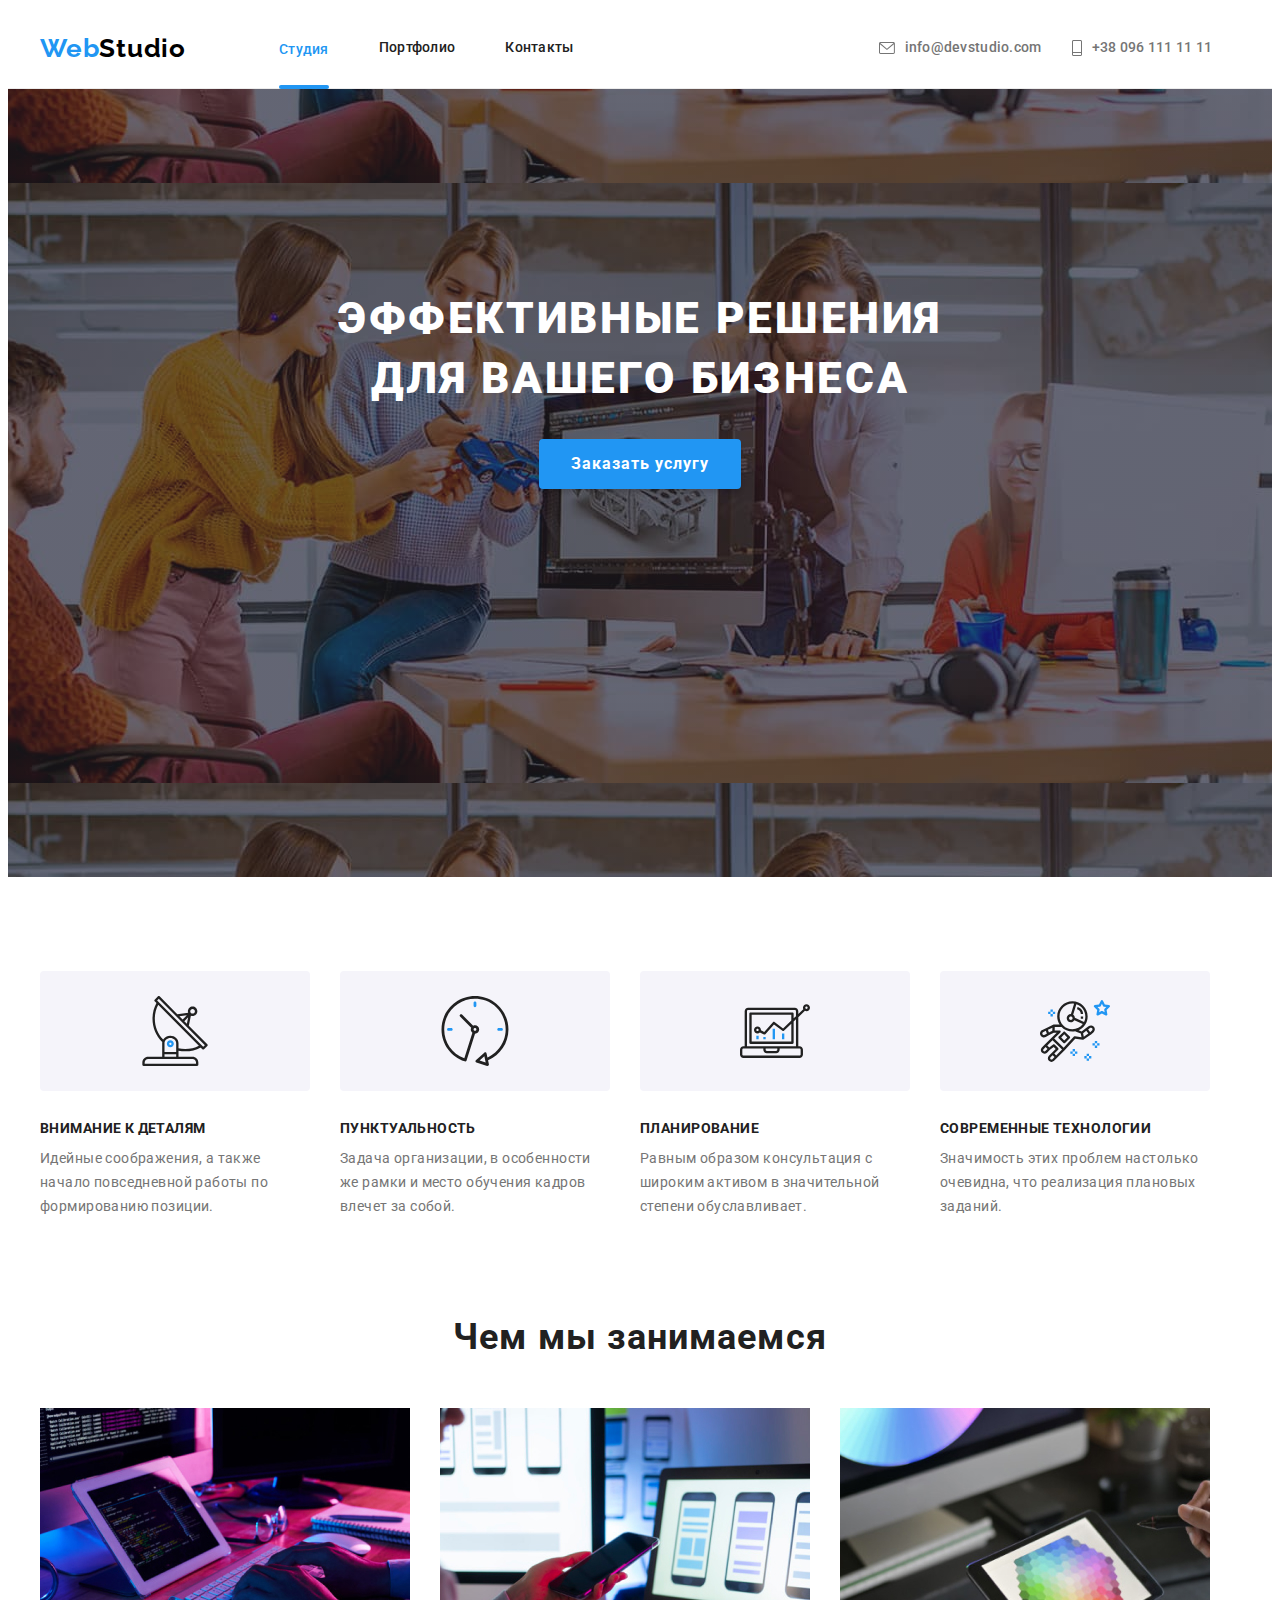
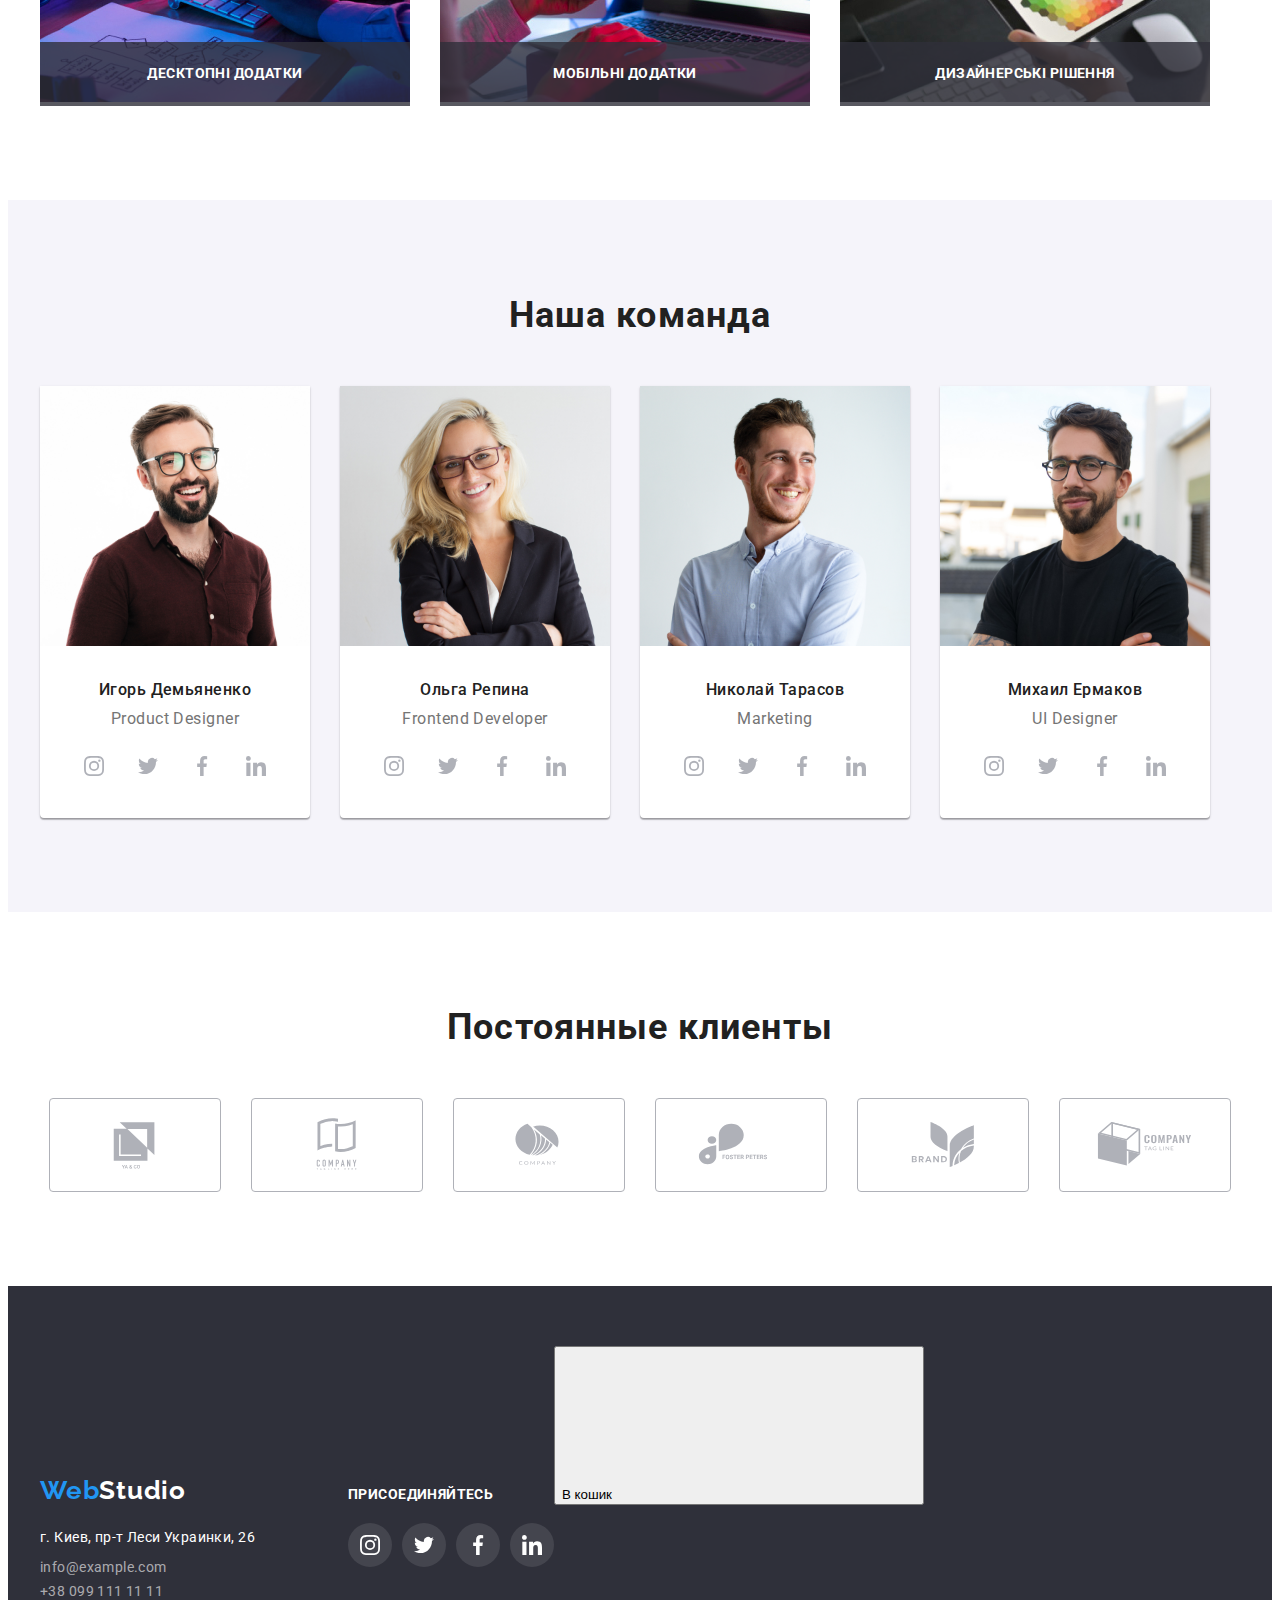
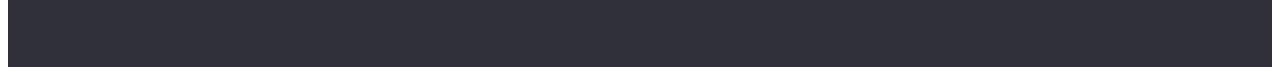
==== commit b322f164: "Begin HW#6" ====
--- a/index.html
+++ b/index.html
@@ -5,7 +5,7 @@
   <meta charset="UTF-8" />
   <meta http-equiv="X-UA-Compatible" content="IE=edge" />
   <meta name="viewport" content="width=device-width, initial-scale=1.0" />
-  <title>goit-markup-hw-05</title>
+  <title>goit-markup-hw-06</title>
   <link rel="preconnect" href="https://fonts.googleapis.com" />
   <link rel="preconnect" href="https://fonts.gstatic.com" crossorigin />
   <link href="https://fonts.googleapis.com/css2?family=Raleway:wght@700&family=Roboto:wght@400;500;700;900&display=swap"
@@ -375,13 +375,22 @@
               </svg>
             </a></li>
       </div>
+      <!-- Підписатися -->
+      <div>
+        <button class="button" type="button">
+          <span class="button__label">В кошик</span>
+  <svg class="button__icon">...</svg>
+  
+</button>
+      </div>
     </div>
   </footer>
+  <!-- Модальное окно -->
   <div class="backdrope is-hidden" data-modal>
     <div class="modal">
       <button type="button" class="button-close-modal" data-modal-close>
         <svg class="svg-close-modal" width="11" height="11">
-          <use href="./images/icons/icons2.svg#close"></use>
+          <use class="svg-padding" href="./images/icons/icons2.svg#close"></use>
         </svg>
       </button>
     </div>
--- a/css/styles.css
+++ b/css/styles.css
@@ -1,4 +1,4 @@
-
+  
 :root {
     /* fonts */
     --main-font: 'Roboto', sans-serif;
@@ -399,11 +399,6 @@
 }
 
 
-
-
-
-
-
 /* Наша команда */
 .team {
     padding-top: 94px;
@@ -938,9 +933,9 @@
 } 
 
 .backdrope.is-hidden {
-     overflow: hidden; 
-     opacity: 0; 
-     pointer-events: none;
+    overflow: hidden; 
+    opacity: 0; 
+    pointer-events: none;
 } 
 
 .modal {
@@ -950,6 +945,7 @@
     transform: translate(-50%, -50%);
     width: 528px;
     height: 581px;
+    padding: 40px;
     background-color: #FFFFFF;
     box-shadow: 0px 1px 3px rgba(0, 0, 0, 0.12), 0px 1px 1px rgba(0, 0, 0, 0.14), 0px 2px 1px rgba(0, 0, 0, 0.2);
     border-radius: 4px;
@@ -958,6 +954,7 @@
 }
 
 .button-close-modal {
+    /* display: block; */
     position: absolute;
     top: 8px;
     right: 8px;
@@ -972,16 +969,21 @@
     border-radius: 50%;
     background-color: transparent;
     cursor: pointer;
-}
-
-/* .svg-close-modal {
-     position: absolute; 
-     right: 0;
-    top: 0; 
-    display: flex;
-        align-items: center;
-        justify-content: center;
-} */
+/* animation: 250ms cubic-bezier(0.4, 0, 0.2, 1); */
+    
+   
+}
+
+.svg-padding {
+    
+  transition: fill 250ms cubic-bezier(0.4, 0, 0.2, 1);
+}
+
+
+.button-close-modal :hover {
+fill: #2196F3;
+
+} 
 
 
 /* Портфолио текст */
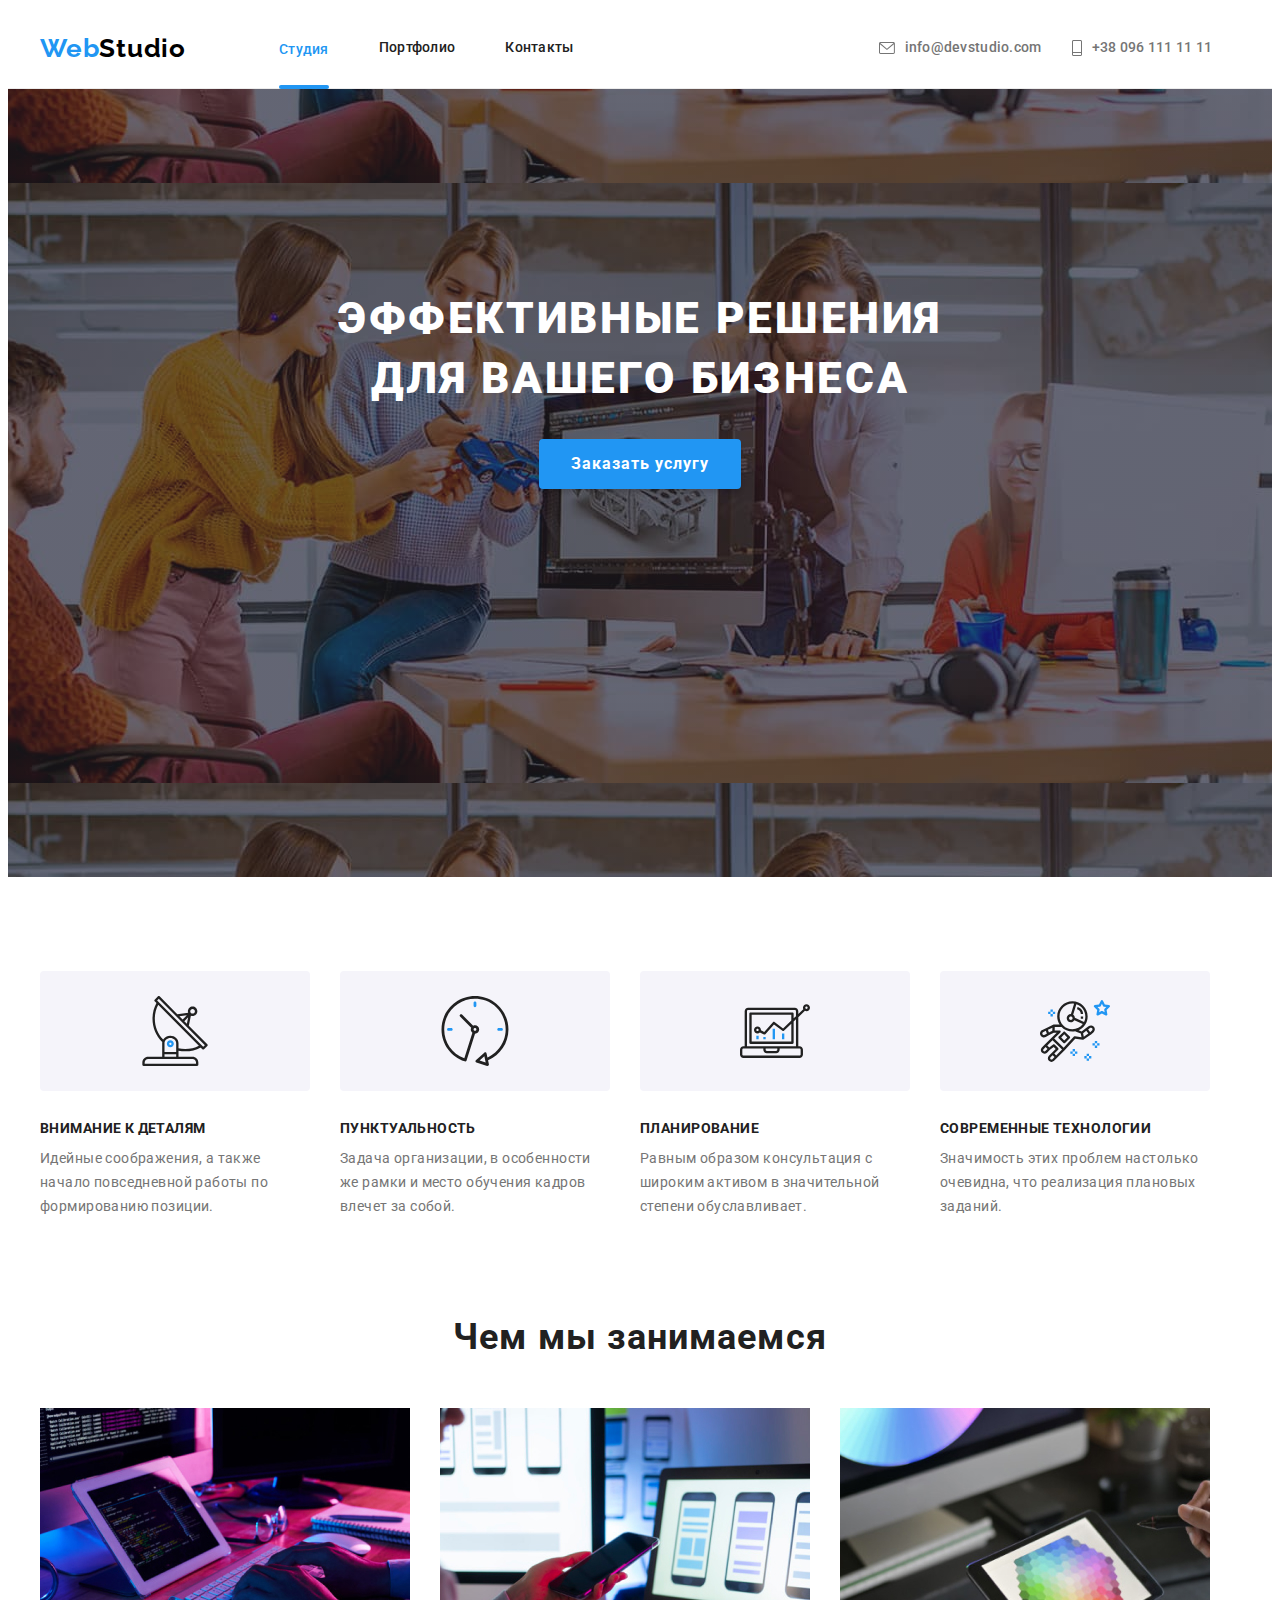
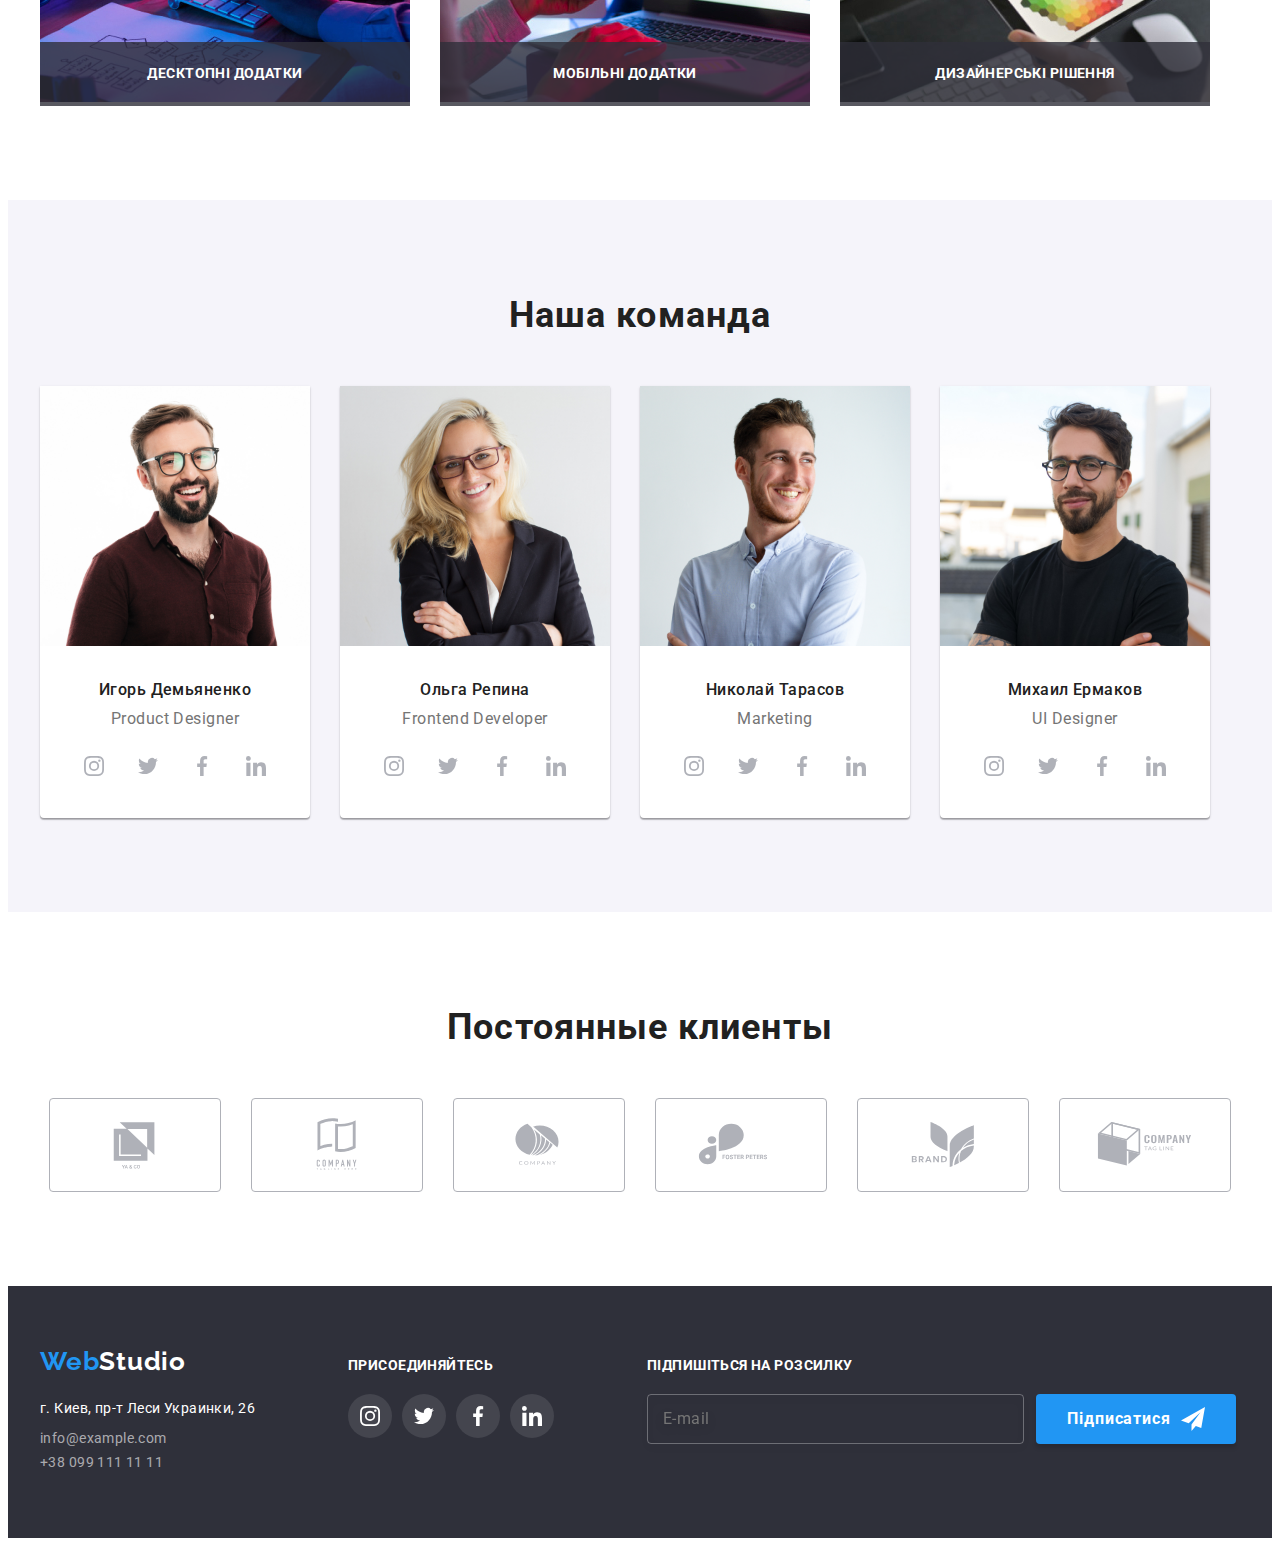
==== commit c1dc66ff: "modal window" ====
--- a/index.html
+++ b/index.html
@@ -376,12 +376,18 @@
             </a></li>
       </div>
       <!-- Підписатися -->
-      <div>
-        <button class="button" type="button">
-          <span class="button__label">В кошик</span>
-  <svg class="button__icon">...</svg>
-  
-</button>
+      <div class="subscribe">
+        <h2 class="subscribe-title">Підпишіться на розсилку</h2>
+        <form name="subscribe-form" class="subscribe-form">
+          <input class="subscribe-field" name="subscribe-email" type="email" placeholder="E-mail" autocomplete="on">
+        <button class="button" type="submit">
+          <span class="button__label">Підписатися</span>
+  <svg class="button__icon" width="24px" height="24px">
+    <use href="./images/icons/icons2.svg#send" ></use>
+  </svg>
+  </button>
+</form>
+      
       </div>
     </div>
   </footer>
@@ -393,6 +399,51 @@
           <use class="svg-padding" href="./images/icons/icons2.svg#close"></use>
         </svg>
       </button>
+      <strong class="modal-form-title">Залиште свої дані, ми вам передзвонимо</strong>
+      <div class="modal-form-container">
+        <form name="modal-form">
+          <div class="modal-form-group" role="group">
+            <label class="modal-form-label">
+              <span class="label-text">Ім'я</span>
+              <input class="form-field" name="user-name" type="text" placeholder="" minlength="3" maxlength="50" required>
+              <svg class="modal-form-icon" width="18" height="18" >
+                <use href="./images/icons/icons2.svg#person"></use>
+              </svg>
+            </label>
+             <label class="modal-form-label">
+              <span class="label-text">Телефон</span>
+              <input class="form-field" name="user-contact" type="tel" placeholder="" minlength="10" maxlength="13" required>
+              <svg class="modal-form-icon" width="18" height="18" >
+                <use href="./images/icons/icons2.svg#phone1"></use>
+              </svg>
+            </label>
+             <label class="modal-form-label">
+              <span class="label-text">Пошта</span>
+              <input class="form-field" name="user-email" type="email" placeholder="" minlength="9" maxlength="50" required>
+              <svg class="modal-form-icon" width="18" height="18" >
+                <use href="./images/icons/icons2.svg#mail"></use>
+              </svg>
+            </label>
+             <label class="modal-form-label">
+              <span class="label-text">Коментар</span>
+              <textarea class="form-field comment" placeholder="Введіть текст"></textarea>
+            </label>
+          </div>
+          <label class="modal-form-label checkbox">
+            <input class="standart-checkbox visually-hidden" name="checkbox-agreement" type="checkbox" value>
+            <span class="custom-checkbox">
+              <svg class="icon-checkbox" width="16" height="15">
+                <use href="./images/icons/icons2.svg#check2"></use>
+              </svg>
+            </span>
+            <span class="agreement">
+              Погоджуюся з розсилкою та приймаю 
+              <a class="link-agreement" href>Умови договору</a> 
+            </span>
+          </label>
+          <button class="btn-send btn-send-modal-form" type="submit">Відправити</button>
+        </form>
+      </div>
     </div>
   </div>
   <script src="./js/modal.js"></script>
--- a/css/styles.css
+++ b/css/styles.css
@@ -298,9 +298,9 @@
 .btn:focus {
     cursor: pointer;
     --button-text-color: #000000;
-        color: var(--button-text-color);
-        --focus-color: #ffffff;
-        background-color: var(--focus-color);
+    color: var(--button-text-color);
+    --focus-color: #ffffff;
+    background-color: var(--focus-color);
 
 }
 /* Наши преимущества */
@@ -651,7 +651,7 @@
 
 .footer-right-block {
 margin-left: 70px;
-   
+   margin-right: 93px;
 } 
 
 .footer-social-list {
@@ -702,6 +702,80 @@
     background-color: #2196F3;
     outline: none;
 } 
+
+/* Футер підписатися*/
+
+.subscribe-title {
+    margin-bottom: 20px;
+    padding-top: 12px;
+    font-family: 'Roboto';
+    font-style: normal;
+    font-weight: 700;
+    font-size: 14px;
+    line-height: 1.14;
+    letter-spacing: 0.03em;
+    text-transform: uppercase;
+    color: #FFFFFF;
+}
+
+.subscribe-form {
+    display: flex;
+}
+
+.subscribe-field {
+    display: inline-block;
+    width: 358px;
+    margin-right: 12px;
+    padding-top: 14px;
+    padding-bottom: 14px;
+    padding-left: 15px;
+    border: 1px solid rgba(255, 255, 255, 0.3);
+    filter: drop-shadow(0px 4px 4px rgba(0, 0, 0, 0.15));
+    border-radius: 4px;
+    font-family: 'Roboto';
+    font-weight: 400;
+    font-size: 16px;
+    line-height: 1.25;
+    letter-spacing: 0.03em;
+    color: rgba(255, 255, 255, 0.6);
+    background-color: inherit;
+    transition: border-color 250ms cubic-bezier(0.4, 0, 0.2, 1);
+    outline: none;
+}
+.subscribe-field :hover
+.subscribe-field :focus {
+    border: 1px solid rgba(255, 255, 255, 0.3);
+    border-color: rgba(33, 150, 243, 1);
+}
+.button {
+    display: flex;
+    align-items: center;
+    justify-content: center;
+    width: 200px;
+    height: 50px;
+    font-family: 'Roboto';
+    font-style: normal;
+    font-weight: 700;
+    font-size: 16px;
+    line-height: 1.88;
+    letter-spacing: 0.06em;
+    color: #FFFFFF;
+    background-color: #2196F3;
+    box-shadow: 0px 4px 4px rgba(0, 0, 0, 0.15);
+    border-radius: 4px;
+    cursor: pointer;
+    border: none;
+    transition: background-color 250ms cubic-bezier(0.4, 0, 0.2, 1), filter 250ms cubic-bezier(0.4, 0, 0.2, 1);
+
+}
+
+.button__icon {
+    margin-left: 10px;
+}
+
+
+
+
 
 /* Prtfolio*/
 .page-header-portfolio {
@@ -954,7 +1028,6 @@
 }
 
 .button-close-modal {
-    /* display: block; */
     position: absolute;
     top: 8px;
     right: 8px;
@@ -970,20 +1043,147 @@
     background-color: transparent;
     cursor: pointer;
 /* animation: 250ms cubic-bezier(0.4, 0, 0.2, 1); */
-    
-   
 }
 
 .svg-padding {
-    
-  transition: fill 250ms cubic-bezier(0.4, 0, 0.2, 1);
+    transition: fill 250ms cubic-bezier(0.4, 0, 0.2, 1);
 }
 
 
 .button-close-modal :hover {
 fill: #2196F3;
-
 } 
+
+.modal-form-title {
+    font-family: 'Roboto';
+    font-style: normal;
+    font-weight: 700;
+    font-size: 20px;
+    line-height: 1.15;
+    text-align: center;
+    letter-spacing: 0.03em;
+    color: #212121;
+}
+
+.modal-form-container{
+    padding-top: 12px;
+    text-align: center;
+}
+
+.modal-form-group {
+
+}
+
+.modal-form-label {
+    position: relative;
+    display: flex;
+    flex-direction: column;
+    margin-bottom: 10px;
+
+}
+
+.label-text {
+    margin-bottom: 4px;
+    font-family: 'Roboto';
+    font-style: normal;
+    font-weight: 400;
+    font-size: 12px;
+    line-height: 1.17;
+    text-align: left;
+    letter-spacing: 0.01em;
+    color: #757575;
+}
+
+.form-field {
+    height: 40px;
+    border: 1px solid rgba(33, 33, 33, 0.2);
+    border-radius: 4px;
+    padding-left: 40px;
+    transition: border-color 250ms cubic-bezier(0.4, 0, 0.2, 1);
+}
+
+.modal-form-icon {
+    position: absolute;
+    top: 50%;
+    left: 12px;
+}
+
+.modal-form-icon {
+    transition: fill 250ms cubic-bezier(0.4, 0, 0.2, 1);
+}
+.modal-form-label .comment {
+    height: 120px;
+    padding: 12px 16px;
+    resize: none;
+}
+
+.modal-form-label .checkbox {
+    flex-direction: row;
+    align-items: center;
+    margin-top: 20px;
+    margin-bottom: 0;
+    padding-left: 12px;
+}
+
+.standart-checkbox {
+
+}
+
+.visually-hidden {
+    position: absolute;
+    width: 1px;
+    height: 1px;
+    margin: -1px;
+    border: 0;
+    padding: 0;
+    white-space: nowrap;
+    clip-path: inset(100%);
+    clip: rect(0 0 0 0);
+    overflow: hidden;
+
+}
+
+.custom-checkbox {
+    position: relative;
+    display: inline-block;
+    width: 16px;
+    height: 15px;
+    margin-right: 9px;
+    border: 2px solid #212121;
+    border-radius: 2px;
+
+
+}
+
+.icon-checkbox {
+    position: absolute;
+    top: -2px;
+    left: -2px;
+    opacity: 0;
+}
+
+.agreement {
+    font-family: 'Roboto';
+    font-weight: 425;
+    font-size: 14px;
+    line-height: 1.71;
+    letter-spacing: 0.03em;
+    color: #757575;
+}
+
+.link-agreement {
+    color: #2196F3;
+}
+
+.btn-send-modal-form {
+    padding: 10px 55px 10px 56px;
+    box-shadow: 0px 4px 4px rgb(0 0 0 / 15%);
+}
+
+.btn-send {
+    
+}
+
 
 
 /* Портфолио текст */
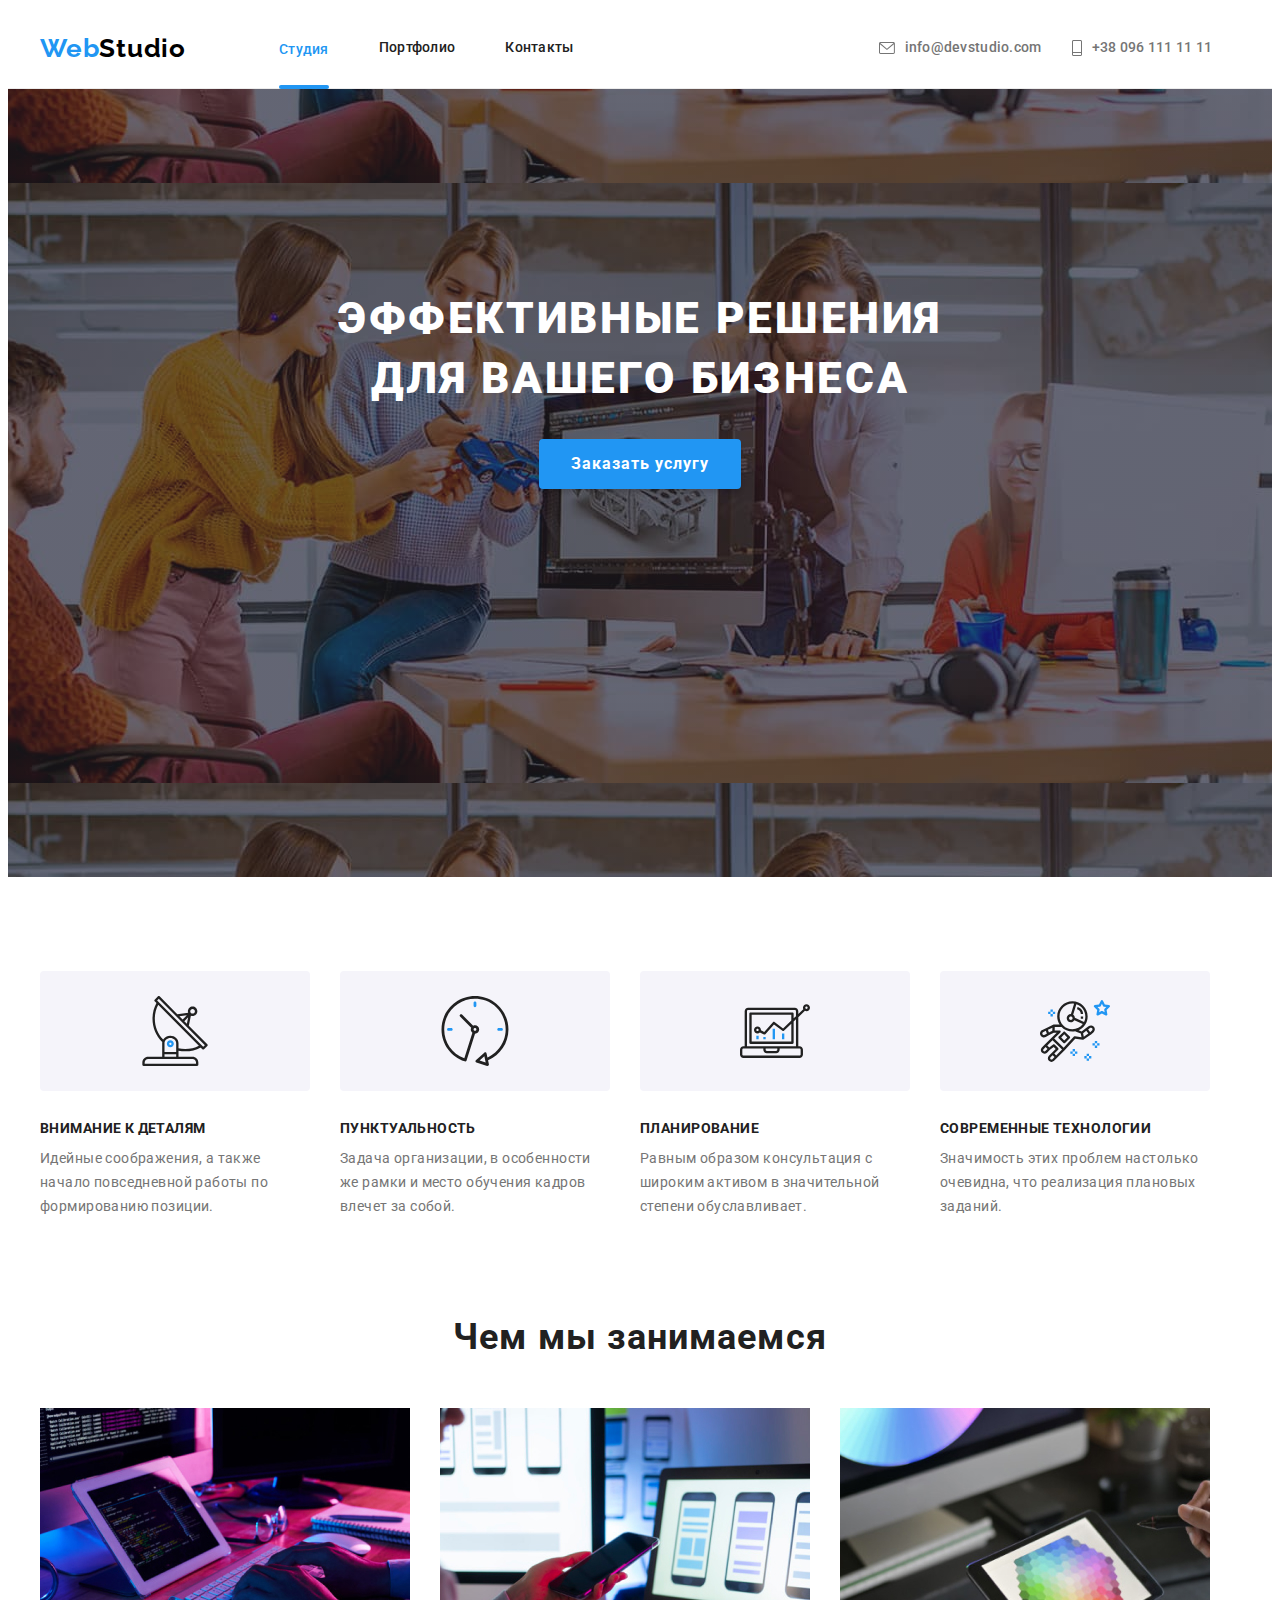
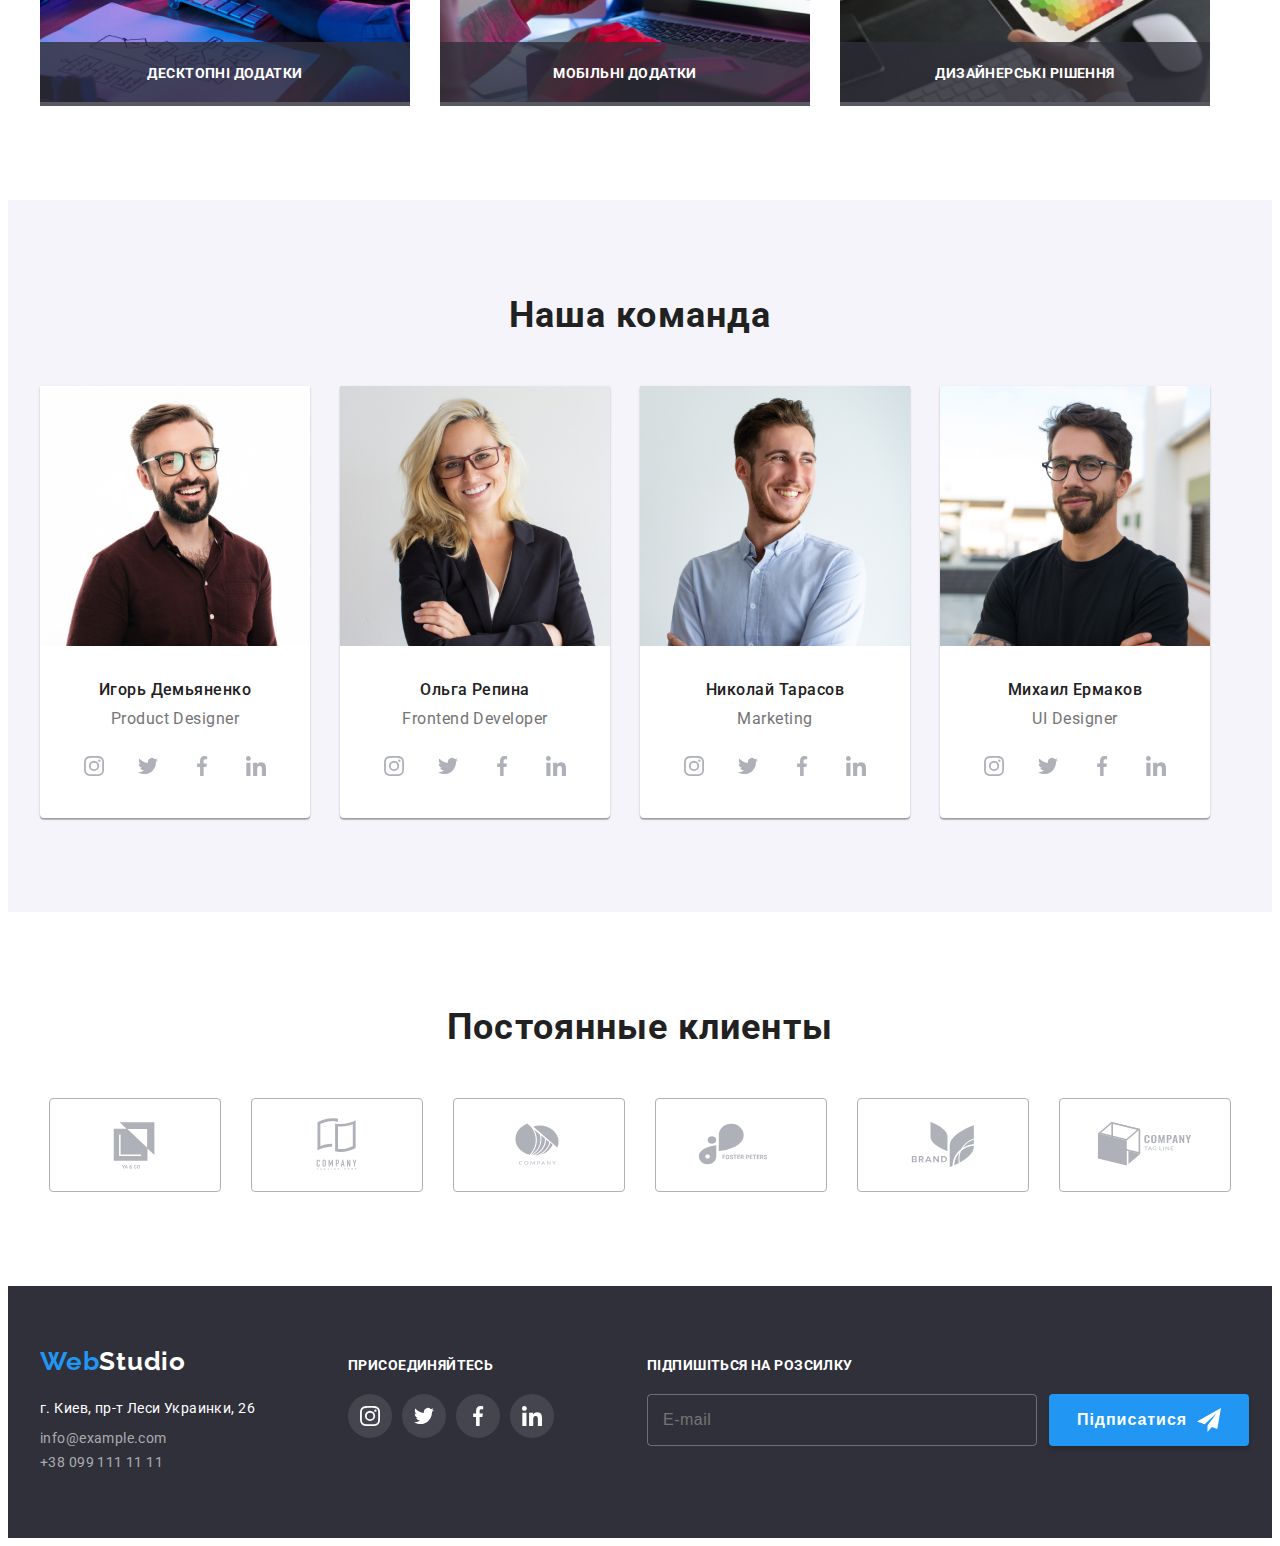
==== commit 122dd9a2: "footer" ====
--- a/index.html
+++ b/index.html
@@ -376,77 +376,88 @@
             </a></li>
       </div>
       <!-- Підписатися -->
-      <div class="subscribe">
-        <h2 class="subscribe-title">Підпишіться на розсилку</h2>
-        <form name="subscribe-form" class="subscribe-form">
-          <input class="subscribe-field" name="subscribe-email" type="email" placeholder="E-mail" autocomplete="on">
-        <button class="button" type="submit">
-          <span class="button__label">Підписатися</span>
-  <svg class="button__icon" width="24px" height="24px">
-    <use href="./images/icons/icons2.svg#send" ></use>
-  </svg>
-  </button>
-</form>
-      
+      <form class="footer-subscription-form">
+      <h3 class="footer-subscription-form-title">Підпишіться на розсилку</h3>
+      <div class="footer-subsubscription-form-group">
+      <label class="footer-subscription-form-wrap">
+        <input class="footer-subscription-form-input" type="email" name="email" placeholder="E-mail">
+      </label>
+      <button class="footer-subscription-form-btn" type="submit">Підписатися
+        <svg class="footer-subscription-form-btn-svg" height="24" width="24">
+          <use href="./images/icons/icons2.svg#send"></use>
+        </svg>
+      </button>
+      </div>      
+    </form>
       </div>
     </div>
   </footer>
   <!-- Модальное окно -->
-  <div class="backdrope is-hidden" data-modal>
+ <div class="backdrop is-hidden" data-modal>
     <div class="modal">
-      <button type="button" class="button-close-modal" data-modal-close>
-        <svg class="svg-close-modal" width="11" height="11">
-          <use class="svg-padding" href="./images/icons/icons2.svg#close"></use>
+      <button class="modal-btn" data-modal-close>
+        <svg class="modal-btn-icon" width="20" height="20">
+          <use href="./images/icons/icons2.svg#close"></use>
         </svg>
       </button>
-      <strong class="modal-form-title">Залиште свої дані, ми вам передзвонимо</strong>
-      <div class="modal-form-container">
-        <form name="modal-form">
-          <div class="modal-form-group" role="group">
-            <label class="modal-form-label">
-              <span class="label-text">Ім'я</span>
-              <input class="form-field" name="user-name" type="text" placeholder="" minlength="3" maxlength="50" required>
-              <svg class="modal-form-icon" width="18" height="18" >
-                <use href="./images/icons/icons2.svg#person"></use>
-              </svg>
-            </label>
-             <label class="modal-form-label">
-              <span class="label-text">Телефон</span>
-              <input class="form-field" name="user-contact" type="tel" placeholder="" minlength="10" maxlength="13" required>
-              <svg class="modal-form-icon" width="18" height="18" >
-                <use href="./images/icons/icons2.svg#phone1"></use>
-              </svg>
-            </label>
-             <label class="modal-form-label">
-              <span class="label-text">Пошта</span>
-              <input class="form-field" name="user-email" type="email" placeholder="" minlength="9" maxlength="50" required>
-              <svg class="modal-form-icon" width="18" height="18" >
-                <use href="./images/icons/icons2.svg#mail"></use>
-              </svg>
-            </label>
-             <label class="modal-form-label">
-              <span class="label-text">Коментар</span>
-              <textarea class="form-field comment" placeholder="Введіть текст"></textarea>
-            </label>
-          </div>
-          <label class="modal-form-label checkbox">
-            <input class="standart-checkbox visually-hidden" name="checkbox-agreement" type="checkbox" value>
-            <span class="custom-checkbox">
-              <svg class="icon-checkbox" width="16" height="15">
-                <use href="./images/icons/icons2.svg#check2"></use>
-              </svg>
-            </span>
-            <span class="agreement">
-              Погоджуюся з розсилкою та приймаю 
-              <a class="link-agreement" href>Умови договору</a> 
-            </span>
-          </label>
-          <button class="btn-send btn-send-modal-form" type="submit">Відправити</button>
-        </form>
-      </div>
+
+<form class="register-form">
+  <strong class="register-form-title">Залиште свої дані, ми вам передзвонимо</strong>
+  <div class="register-form-group" role="group">
+    <lable class="register-form-wrap">
+      <span class="register-form-lable">Ім'я</span>
+      <span class="register-form-field">
+      <input class="register-form-input" type="text"/>
+      <svg class="register-form-icon" width="18" height="18">
+        <use href="./images/icons/icons2.svg#person"></use>
+      </svg>
+      </span>
+    </lable>
+    <lable class="register-form-wrap">
+      <span class="register-form-lable">Телефон</span>
+      <span class="register-form-field">
+      <input class="register-form-input" type="phone"/> 
+      <svg class="register-form-icon" width="18" height="18">
+        <use href="./images/icons/icons2.svg#phone1"></use>
+      </svg>
+      </span>
+    </lable>
+    <lable class="register-form-wrap">
+      <span class="register-form-lable">Пошта</span>
+      <span class="register-form-field">
+      <input class="register-form-input" type="email"/>
+      <svg class="register-form-icon" width="18" height="18">
+        <use href="./images/icons/icons2.svg#mail"></use>
+      </svg>
+      </span>
+    </lable>
+    
+    <lable class="register-form-wrap">
+      <span class="register-form-lable">Коментар</span>
+      <textarea
+      class="register-form-message"
+      name="user-message"
+      rows="5"
+      placeholder="Введіть текст"
+      ></textarea>
+    </lable>
+  </div>
+
+   <label class="register-form-agreement">
+    <input class="register-checkbox visuaaly-hidden"type="checkbox" name="agreement">
+    <svg class="register-icon" width="16" height="15">
+      <use class="register-icon-uncheck" href="./images/icons/icons2.svg#uncheck"></use>
+      <use class="register-icon-check" href="./images/icons/icons2.svg#check2"></use>
+    </svg>
+    <span class="register-form-agreement-text">Погоджуюся з розсилкою та приймаю <a class="register-form-agreement-link" href="">Умови договору</a></span>
+   </label>
+
+   <button class="register-form-btn" type="submit">Отправить</button>
+</form>
+
     </div>
   </div>
-  <script src="./js/modal.js"></script>
+ <script src="./js/modal.js"></script>
 </body>
 
 </html>--- a/css/styles.css
+++ b/css/styles.css
@@ -198,7 +198,9 @@
     color: var(--logo-blue-txt-cl)
     margin-left: 10px;
 
-}
+
+}
+
 .contacts-link-portfolio {
     font-weight: 500;
     font-size: 14px;
@@ -275,8 +277,7 @@
     padding-right: 32px;
     padding-bottom: 10px;
     padding-left: 32px;  
-    transition: color 250ms cubic-bezier(0.4, 0, 0.2, 1),
-    background-color 250ms cubic-bezier(0.4, 0, 0.2, 1);
+    
 }
 
 .btn {
@@ -650,7 +651,7 @@
 
 
 .footer-right-block {
-margin-left: 70px;
+   margin-left: 70px;
    margin-right: 93px;
 } 
 
@@ -658,7 +659,7 @@
     display: flex;
     align-items: baseline;
     justify-content: center; 
-     gap: 10px;
+    gap: 10px;
     list-style: none;
     margin: 0;
     padding-left: 0;
@@ -705,75 +706,72 @@
 
 /* Футер підписатися*/
 
-.subscribe-title {
-    margin-bottom: 20px;
-    padding-top: 12px;
-    font-family: 'Roboto';
-    font-style: normal;
-    font-weight: 700;
-    font-size: 14px;
-    line-height: 1.14;
-    letter-spacing: 0.03em;
-    text-transform: uppercase;
-    color: #FFFFFF;
-}
-
-.subscribe-form {
-    display: flex;
-}
-
-.subscribe-field {
+.footer-subsubscription-form-group {
+    display: flex;
+    gap: 12px;
+}
+
+.footer-subscription-form-input {
     display: inline-block;
     width: 358px;
-    margin-right: 12px;
-    padding-top: 14px;
-    padding-bottom: 14px;
-    padding-left: 15px;
+    background-color: transparent;
     border: 1px solid rgba(255, 255, 255, 0.3);
-    filter: drop-shadow(0px 4px 4px rgba(0, 0, 0, 0.15));
     border-radius: 4px;
-    font-family: 'Roboto';
+    padding: 15px;
+    font-style: normal;
     font-weight: 400;
     font-size: 16px;
-    line-height: 1.25;
+    line-height: calc(20 / 16);
+    align-items: center;
     letter-spacing: 0.03em;
     color: rgba(255, 255, 255, 0.6);
-    background-color: inherit;
-    transition: border-color 250ms cubic-bezier(0.4, 0, 0.2, 1);
+    transition: color 250ms cubic-bezier(0.4, 0, 0.2, 1),
+    border-color 250ms cubic-bezier(0.4, 0, 0.2, 1);
+}
+
+.footer-subscription-form-input:hover,
+.footer-subscription-form-input:focus {
+    border: 1px solid #2196F3;
+    border-color: #2196F3;
     outline: none;
-}
-.subscribe-field :hover
-.subscribe-field :focus {
-    border: 1px solid rgba(255, 255, 255, 0.3);
-    border-color: rgba(33, 150, 243, 1);
-}
-.button {
-    display: flex;
+   
+}
+
+.footer-subscription-form-btn {
+    display: flex;
+    gap: 10px;
     align-items: center;
     justify-content: center;
-    width: 200px;
-    height: 50px;
-    font-family: 'Roboto';
+    background-color: #2196F3;
+    border-radius: 4px;
+    border-color: transparent;
+    box-shadow: 0px 4px 4px rgba(0, 0, 0, 0.15);
     font-style: normal;
     font-weight: 700;
     font-size: 16px;
-    line-height: 1.88;
+    line-height: calc(30 / 16);
+    text-align: center;
     letter-spacing: 0.06em;
+    padding-top: 10px;
+    padding-right: 28px;
+    padding-bottom: 10px;
+    padding-left: 29px;
+    padding-left: 28px;
+    cursor: pointer;
     color: #FFFFFF;
-    background-color: #2196F3;
-    box-shadow: 0px 4px 4px rgba(0, 0, 0, 0.15);
-    border-radius: 4px;
-    cursor: pointer;
     border: none;
-    transition: background-color 250ms cubic-bezier(0.4, 0, 0.2, 1), filter 250ms cubic-bezier(0.4, 0, 0.2, 1);
-
-}
-
-.button__icon {
-    margin-left: 10px;
-}
-
-
+}
+
+
+.footer-subscription-form-title {
+    margin-bottom: 20px;
+    font-weight: 700;
+    font-size: 14px;
+    line-height: 1.14;
+    letter-spacing: 0.03em;
+    text-transform: uppercase;
+    color: #ffffff;
+}
 
 
 
@@ -902,7 +900,7 @@
     box-shadow 250ms cubic-bezier(0.4, 0, 0.2, 1);
 }
 .portfolio-list,
-.portfolio-btn, {
+.portfolio-btn {
     color: var(--main-txt-cl);
 }
 
@@ -957,6 +955,7 @@
     letter-spacing: 0.03em;
     color: var(--secondary-txt-cl)
 }
+
 .link-cards:hover,
 .link-cards:focus {
 color: var(--logo-blue-txt-cl);
@@ -990,73 +989,83 @@
 
 
 /* Модальное окно */
-
- .backdrope {
+.backdrop {
     position: fixed;
     top: 0;
-    left: 0; 
+    left: 0;
+    z-index: 1000;
     width: 100%;
     height: 100%;
-    z-index: 1000; 
-    align-items: center;
-    background: rgba(0,0,0,0.2);
-    transition: opacity 250ms cubic-bezier(0.4, 0,0.2,1),
-    visibility 250ms cubic-bezier(0.4, 0, 0.2, 1);
-
-    
-} 
-
-.backdrope.is-hidden {
-    overflow: hidden; 
-    opacity: 0; 
+    background-color: rgba(0, 0, 0, 0.2);
+    transition: opacity 250ms ease-out, visibility 600ms ease-out;
+
+}
+
+.backdrop.is-hidden {
+    opacity: 0;
+    visibility: hidden;
     pointer-events: none;
-} 
+}
+
+.backdrop.is-hidden.modal {
+    opacity: 0;
+}
 
 .modal {
-    position: relative;
+    position: absolute;
     top: 50%;
     left: 50%;
-    transform: translate(-50%, -50%);
     width: 528px;
-    height: 581px;
-    padding: 40px;
-    background-color: #FFFFFF;
-    box-shadow: 0px 1px 3px rgba(0, 0, 0, 0.12), 0px 1px 1px rgba(0, 0, 0, 0.14), 0px 2px 1px rgba(0, 0, 0, 0.2);
+    min-height: 581px;
+    background-color: white;
     border-radius: 4px;
-
-    
-}
-
-.button-close-modal {
+    position: relative;
+    transform: translate(-50%, -50%) scale(1);
+    opacity: 1;
+    transition: transform 250ms ease-in-out 200ms, opacity 400ms ease-in-out 200ms;
+    padding-top: 40px;
+    padding-right: 41px;
+    padding-bottom: 40px;
+    padding-left: 39px;
+}
+
+.modal-btn {
     position: absolute;
-    top: 8px;
-    right: 8px;
-    display: flex;
-    align-items: center;
-    justify-content: center;
     width: 30px;
     height: 30px;
     padding: 0;
-    background: #ffffff;
+    display: flex;
+    align-items: center;
+    justify-content: center;
+    top: 8px;
+    right: 8px;
+    border-radius: 50%;
     border: 1px solid rgba(0, 0, 0, 0.1);
-    border-radius: 50%;
     background-color: transparent;
     cursor: pointer;
-/* animation: 250ms cubic-bezier(0.4, 0, 0.2, 1); */
-}
-
-.svg-padding {
-    transition: fill 250ms cubic-bezier(0.4, 0, 0.2, 1);
-}
-
-
-.button-close-modal :hover {
-fill: #2196F3;
-} 
-
-.modal-form-title {
-    font-family: 'Roboto';
-    font-style: normal;
+}
+
+.modal-btn-icon {
+    width: 11px;
+    height: 11px;
+    transition-duration: 250ms;
+    transition-timing-function: cubic-bezier(0.4, 0, 0.2, 1);
+    transition-delay: 0s;
+}
+
+.modal-btn-icon:hover,
+.modal-btn-icon:focus {
+    fill: #2196f3;
+        
+}
+
+.register-form {
+    text-align: center;
+}
+
+.register-form-title {
+    display: block;
+    margin-bottom: 12px;
     font-weight: 700;
     font-size: 20px;
     line-height: 1.15;
@@ -1065,124 +1074,157 @@
     color: #212121;
 }
 
-.modal-form-container{
-    padding-top: 12px;
-    text-align: center;
-}
-
-.modal-form-group {
-
-}
-
-.modal-form-label {
+.register-form-group {
+    margin-bottom: 20px;
+}
+
+.register-form-lable {
+    display: block;
+    text-align: left;
+    margin-bottom: 5px;
+    font-weight: 400;
+    font-size: 12px;
+    line-height: 1.17;
+    letter-spacing: 0.01em;
+    color: #757575;
+    padding-left: 1px;
+}
+
+.register-form-wrap {
+    display: block;
     position: relative;
-    display: flex;
-    flex-direction: column;
     margin-bottom: 10px;
-
-}
-
-.label-text {
-    margin-bottom: 4px;
-    font-family: 'Roboto';
+}
+
+.register-form-field {
+    position: relative;
+}
+
+.register-form-icon {
+    position: absolute;
+    top: 29px;
+    top: 50%;
+    transform: translateY(-50%);
+    left: 12px;
+    transition-duration: 250ms;
+    transition-timing-function: cubic-bezier(0.4, 0, 0.2, 1);
+    transition-delay: 0s;
+}
+
+.register-form-wrap:last-child {
+    margin-bottom: 0;
+}
+
+.register-form-input,
+.register-form-message {
+    border: solid 1px #D9D9D9;
+    border-radius: 5px;
+    width: 100%;
+    outline: transparent;
+    padding: 10px;
+    padding-left: 50px;
+    transition-duration: 250ms;
+    transition-timing-function: cubic-bezier(0.4, 0, 0.2, 1);
+    transition-delay: 0s;
+}
+
+.register-form-message {
+    resize: none;
+    height: 120px;
+    padding: 10px;
+}
+
+.register-form-input:focus,
+.register-form-message:focus {
+    border: solid 1px #2196f3;
+}
+
+.register-form-input:focus-within+.register-form-icon {
+    fill: #2196f3;
+}
+
+textarea::placeholder {
     font-style: normal;
     font-weight: 400;
     font-size: 12px;
     line-height: 1.17;
-    text-align: left;
     letter-spacing: 0.01em;
+    color: rgba(117, 117, 117, 0.5);
+}
+
+.register-form-agreement {
+    display: flex;
+    align-items: center;
+    justify-content: center;
+    gap: 9px;
+    margin-bottom: 30px;
+
+
+}
+
+.register-form-agreement-text {
+    font-style: normal;
+    font-weight: 400;
+    font-size: 14px;
+    line-height: calc 1.71;
+    letter-spacing: 0.03em;
     color: #757575;
 }
 
-.form-field {
-    height: 40px;
-    border: 1px solid rgba(33, 33, 33, 0.2);
+.register-icon-uncheck {
+    transition: opacity 250ms ease-in-out;
+}
+
+.register-icon-check {
+    opacity: 0;
+    transition: opacity 250ms ease-in-out;
+}
+
+.register-checkbox:checked+.register-icon .register-icon-uncheck {
+    opacity: 0;
+}
+
+.register-checkbox:checked+.register-icon .register-icon-check {
+    opacity: 1;
+}
+
+.register-form-agreement-link {
+    text-decoration: underline;
+    color: #2196f3;
+    text-underline-position: under;
+}
+
+.register-form-btn {
+    display: inline-block;
+    align-items: center;
+    padding: 10px 55px;
+    font-family: inherit;
+    font-weight: 700;
+    font-size: 16px;
+    line-height: calc(30 / 16);
+    letter-spacing: 0.06em;
+    color: #ffffff;
+    cursor: pointer;
+    background-color: #2196f3;
+    box-shadow: 0px 4px 4px rgba(0, 0, 0, 0.15);
     border-radius: 4px;
-    padding-left: 40px;
-    transition: border-color 250ms cubic-bezier(0.4, 0, 0.2, 1);
-}
-
-.modal-form-icon {
+    border-color: transparent;
+}
+
+.visuaaly-hidden {
     position: absolute;
-    top: 50%;
-    left: 12px;
-}
-
-.modal-form-icon {
-    transition: fill 250ms cubic-bezier(0.4, 0, 0.2, 1);
-}
-.modal-form-label .comment {
-    height: 120px;
-    padding: 12px 16px;
-    resize: none;
-}
-
-.modal-form-label .checkbox {
-    flex-direction: row;
-    align-items: center;
-    margin-top: 20px;
-    margin-bottom: 0;
-    padding-left: 12px;
-}
-
-.standart-checkbox {
-
-}
-
-.visually-hidden {
-    position: absolute;
+    white-space: nowrap;
     width: 1px;
     height: 1px;
-    margin: -1px;
+    overflow: hidden;
     border: 0;
     padding: 0;
-    white-space: nowrap;
-    clip-path: inset(100%);
     clip: rect(0 0 0 0);
-    overflow: hidden;
-
-}
-
-.custom-checkbox {
-    position: relative;
-    display: inline-block;
-    width: 16px;
-    height: 15px;
-    margin-right: 9px;
-    border: 2px solid #212121;
-    border-radius: 2px;
-
-
-}
-
-.icon-checkbox {
-    position: absolute;
-    top: -2px;
-    left: -2px;
-    opacity: 0;
-}
-
-.agreement {
-    font-family: 'Roboto';
-    font-weight: 425;
-    font-size: 14px;
-    line-height: 1.71;
-    letter-spacing: 0.03em;
-    color: #757575;
-}
-
-.link-agreement {
-    color: #2196F3;
-}
-
-.btn-send-modal-form {
-    padding: 10px 55px 10px 56px;
-    box-shadow: 0px 4px 4px rgb(0 0 0 / 15%);
-}
-
-.btn-send {
-    
-}
+    clip-path: inset(50%);
+    margin: -1px;
+}
+
+
 
 
 
